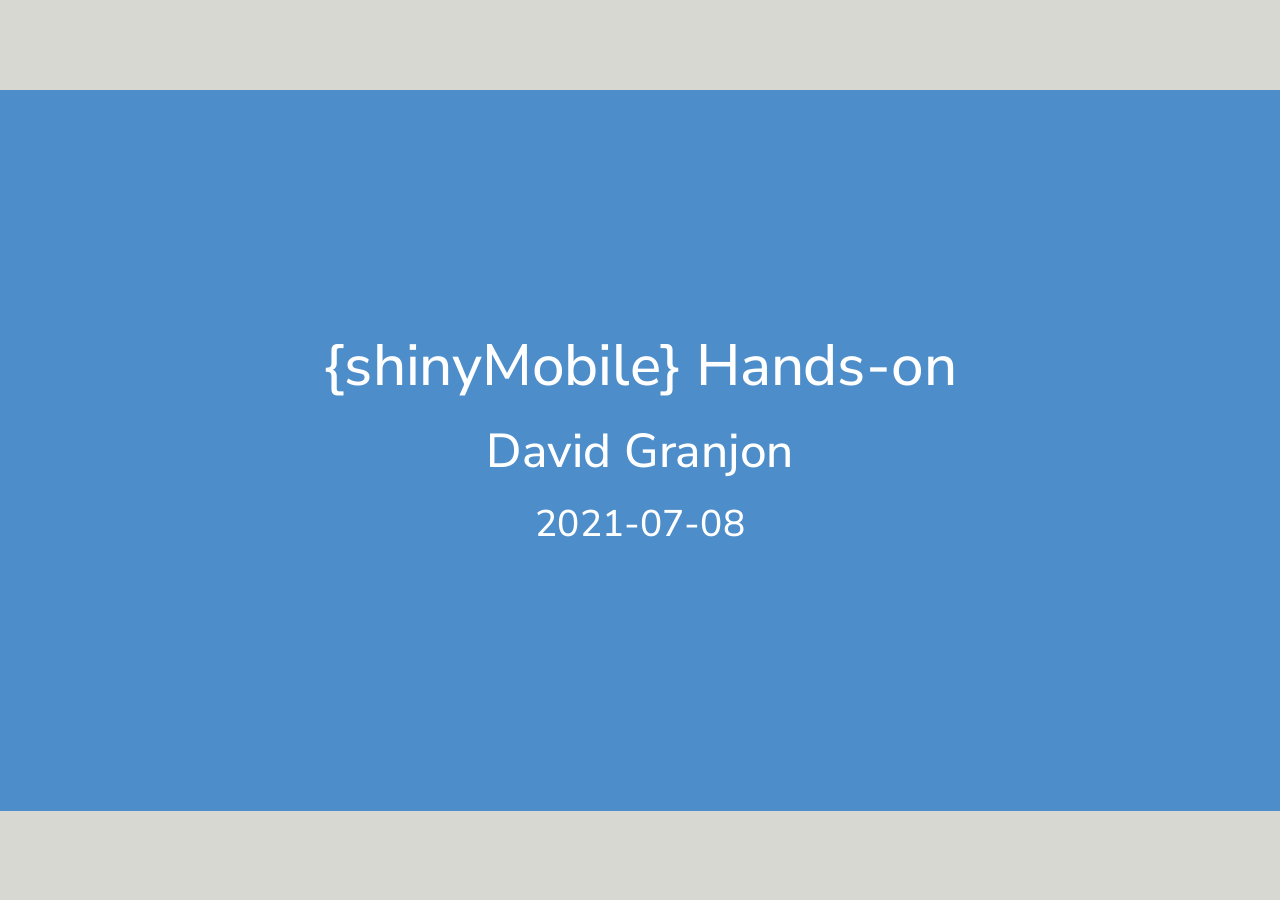
==== slides.html @ 6ae6a1db "more debug slides" ====
<!DOCTYPE html>
<html lang="" xml:lang="">
  <head>
    <title>{shinyMobile} Hands-on</title>
    <meta charset="utf-8" />
    <meta name="author" content="SCC" />
    <meta name="date" content="2021-07-08" />
    <link href="assets/libs/tile-view/tile-view.css" rel="stylesheet" />
    <script src="assets/libs/tile-view/tile-view.js"></script>
    <script src="assets/libs/clipboard/clipboard.min.js"></script>
    <link href="assets/libs/shareon/shareon.min.css" rel="stylesheet" />
    <script src="assets/libs/shareon/shareon.min.js"></script>
    <link href="assets/libs/xaringanExtra-shareagain/shareagain.css" rel="stylesheet" />
    <script src="assets/libs/xaringanExtra-shareagain/shareagain.js"></script>
    <link href="assets/libs/xaringanExtra-clipboard/xaringanExtra-clipboard.css" rel="stylesheet" />
    <script src="assets/libs/xaringanExtra-clipboard/xaringanExtra-clipboard.js"></script>
    <script>window.xaringanExtraClipboard(null, {"button":"Copy Code","success":"Copied!","error":"Press Ctrl+C to Copy"})</script>
    <link href="assets/libs/tachyons/tachyons.min.css" rel="stylesheet" />
    <script src="assets/libs/xaringanExtra_fit-screen/fit-screen.js"></script>
    <link href="assets/libs/panelset/panelset.css" rel="stylesheet" />
    <script src="assets/libs/panelset/panelset.js"></script>
    <link href="assets/libs/xaringanExtra-extra-styles/xaringanExtra-extra-styles.css" rel="stylesheet" />
    <link href="assets/libs/js4shiny/css/_variables-fonts.css" rel="stylesheet" />
    <link href="assets/libs/js4shiny/css/_variables.css" rel="stylesheet" />
    <link href="assets/libs/js4shiny/css/code.css" rel="stylesheet" />
    <link href="assets/libs/js4shiny/jsonview/jsonview.css" rel="stylesheet" />
    <script src="assets/libs/js4shiny/jsonview/jsonview.min.js"></script>
    <link href="assets/libs/js4shiny-redirectConsoleLog/jslog.css" rel="stylesheet" />
    <script src="assets/libs/js4shiny-redirectConsoleLog/redirectConsoleLog.js"></script>
    <link rel="stylesheet" href="assets/css/js4shiny-xaringan-base.css" type="text/css" />
    <link rel="stylesheet" href="assets/css/tachyons.min.css" type="text/css" />
    <link rel="stylesheet" href="assets/css/js4shiny-xaringan-extra.css" type="text/css" />
    <link rel="stylesheet" href="assets/css/custom.css" type="text/css" />
    <link rel="stylesheet" href="https://cdn.jsdelivr.net/npm/bootstrap@5.0.1/dist/css/bootstrap.min.css" type="text/css" />
  </head>
  <body>
    <textarea id="source">

class: inverse, center, title-slide, middle


# {shinyMobile} Hands-on

## David Granjon

### 2021-07-08





---

# Hi there 🍕

We're in for 2 hours of **fun**!

- Grab a ☕
- Make yourself comfortable 🛋 or 🧘
- Ask questions ❓ 

.flex.tc[
.w-30.mr3.center[
&lt;img class="br-100" width="100px" height="100px" src="assets/images/granjda1.jpg" class="svg-img"/&gt;
&lt;br&gt;
.f5[David]

.small[Senior Expert Data Scientist, Novartis]
]
]

---
# Program

.panelset[
.panel[.panel-name[Partie 1]
Mobile app development with `{shiny}`, `{golem}` et `{shinyMobile}`

Learning objectives:
- 👩‍🏫 State of the art.
- 👩‍🏫 `{shinyMobile}` introduction: components, templates, themes ...
- Setup a production app.
]

.panel[.panel-name[Partie 2]
Discover progressive web apps (PWA) and create a simple example, built on top the previous part. 

Learning objectives:
- Discover what is a progressive web app
- Step by step development.
- Overview of what are the next steps and limitations. 

]
]

---
# Workshop Material

- [Slides](https://github.com/RinteRface/rencontresR2021).
- Sandbox [app](https://dgranjon.shinyapps.io/shinyMobileGolemTest/).
- Book "Outstanding user Interfaces with Shiny": [intro](https://unleash-shiny.rinterface.com/mobile-shiny-intro.html) and [pwa](https://unleash-shiny.rinterface.com/mobile-pwa.html). 

## Prerequisites
- Preliminary experience with `{shiny}`.
- Basic knowledge about R packages may help. 
- Be curious. 

---
class: inverse center title-slide middle
# Part 1.1 Introduction to {shinyMobile}


---
class: header_background
# Mobile development

&lt;br/&gt;
## Classic web apps are not optimized for mobile platforms.

  - Rarely consider the __small display__.
  - Harder to access (no launch icon).
  - Harder to focus if __not fullscreen__. 
  - Don't work __offline__.

.center[
Appearance is critical for end user. 💅
]  

---
class: header_background
# Mobile development

&lt;br/&gt;
##😈 Let's go __native__! 

Well ... it's quite complex:

  - Know multiple languages: Java, Swift, ...
  - Maintain multiple code bases.

.center[
❓ Isn't there something simpler? 
]

---
class: header_background
# Progressive web apps (PWA)

&lt;br/&gt;
## Take some advantages of both worlds:

  - Can be __installed__ on the device ... 
  - ... But run via a web browser.
  - Provide __offline__ features (don't expect too much).
  - One code base (web languages).

😭 Less performance than native. 

---
class: header_background 
# Mobile app development and {shiny}?

&lt;br/&gt;
Let's be honest, there is __almost nothing__.

.pull-left[
- Many shiny apps are not optimized for mobile. 
- Vertical design.
- Overflow.
- Poor user experience.
]
  
.pull-right[

&lt;iframe src="https://thiago-valentim.shinyapps.io/project/?_ga=2.187989743.677910734.1623617328-748932920.1610966288" width="50%" height="300px"&gt;&lt;/iframe&gt;
]

---
class: header_background 
# Mobile app development and {shiny}?

&lt;br/&gt;
`{miniUI}` exists but not really for mobile development.

&lt;img src="assets/images/gadgets-tabstrip.png" width="40%" style="display: block; margin: auto;" /&gt;


---
class: header_background 
# Welcome {shinyMobile}? 

&lt;br/&gt;
Built on top of the [Framework7](https://framework7.io/) web framework.

.pull-left[
- Native look and feel for iOS and Android
- PWA support.
- ... also works for desktop apps 😏
]

.pull-right[
&lt;img src="assets/images/shinyMobile.svg" width="20%" style="display: block; margin: auto;" class="svg-img"/&gt;
]

---
# Key features: Layout

&lt;script&gt;
$('#singleLayout').prop('checked', true);
  $('#singleLayout, #tabsLayout').on('click', function() {
    $('#singleLayoutDemo').toggle();
    $('#tabLayoutDemo').toggle();
  });
&lt;/script&gt;

.pull-left[
- `f7SingleLayout()`: one page app. 
- `f7TabLayout()`: multi-tabs app.
&lt;br/&gt;
&lt;br/&gt;

&lt;div class="form-check form-check-inline"&gt;
  &lt;input class="form-check-input" type="radio" name="layoutRadio" id="singleLayout"&gt;
  &lt;label class="form-check-label" for="singleLayout"&gt;single&lt;/label&gt;
&lt;/div&gt;
&lt;div class="form-check form-check-inline"&gt;
  &lt;input class="form-check-input" type="radio" name="layoutRadio" id="tabsLayout"&gt;
  &lt;label class="form-check-label" for="tabsLayout"&gt;Tabs&lt;/label&gt;
&lt;/div&gt;
]

.pull-right[
&lt;div class="md-iphone-5 md-black-device" id="singleLayoutDemo" style="font-size: 0.5em; margin-top: -50px !important;"&gt;
&lt;div class="md-body"&gt;
&lt;div class="md-buttons"&gt;&lt;/div&gt;
&lt;div class="md-front-camera"&gt;&lt;/div&gt;
&lt;div class="md-top-speaker"&gt;&lt;/div&gt;
&lt;div class="md-screen"&gt;
&lt;iframe width="100%" src="https://dgranjon.shinyapps.io/miniUI2Single" allowfullscreen="" frameborder="0" scrolling="no" height="470px"&gt;&lt;/iframe&gt;
&lt;/div&gt;
&lt;button class="md-home-button"&gt;&lt;/button&gt;
&lt;/div&gt;
&lt;/div&gt;

&lt;div class="md-iphone-5 md-black-device" id="tabLayoutDemo" style="font-size: 0.5em; margin-top: -50px !important; display: none;"&gt;
&lt;div class="md-body"&gt;
&lt;div class="md-buttons"&gt;&lt;/div&gt;
&lt;div class="md-front-camera"&gt;&lt;/div&gt;
&lt;div class="md-top-speaker"&gt;&lt;/div&gt;
&lt;div class="md-screen"&gt;
&lt;iframe width="100%" src="https://dgranjon.shinyapps.io/miniUI2Tabs" allowfullscreen="" frameborder="0" scrolling="no" height="470px"&gt;&lt;/iframe&gt;
&lt;/div&gt;
&lt;button class="md-home-button"&gt;&lt;/button&gt;
&lt;/div&gt;
&lt;/div&gt;

]

---
# Key features: Skins

&lt;script&gt;
  $('#skiniOS').prop('checked', true);
  $('#skiniOS, #skinMd').on('click', function() {
    $('#skiniOSDemo').toggle();
    $('#skinMdDemo').toggle();
  });
&lt;/script&gt;

.pull-left[
- iOS.
- Android.

&lt;br/&gt;
&lt;br/&gt;

&lt;div class="form-check form-check-inline"&gt;
  &lt;input class="form-check-input" type="radio" name="skinRadio" id="skiniOS"&gt;
  &lt;label class="form-check-label" for="skiniOS"&gt;iOS&lt;/label&gt;
&lt;/div&gt;
&lt;div class="form-check form-check-inline"&gt;
  &lt;input class="form-check-input" type="radio" name="skinRadio" id="skinMd"&gt;
  &lt;label class="form-check-label" for="skinMd"&gt;md&lt;/label&gt;
&lt;/div&gt;

]

.pull-right[
&lt;div class="md-iphone-5 md-black-device" id="skiniOSDemo" style="font-size: 0.5em; margin-top: -50px !important;"&gt;
&lt;div class="md-body"&gt;
&lt;div class="md-buttons"&gt;&lt;/div&gt;
&lt;div class="md-front-camera"&gt;&lt;/div&gt;
&lt;div class="md-top-speaker"&gt;&lt;/div&gt;
&lt;div class="md-screen"&gt;
&lt;iframe width="100%" src="https://dgranjon.shinyapps.io/miniUI2Demo" allowfullscreen="" frameborder="0" scrolling="no" height="470px"&gt;&lt;/iframe&gt;
&lt;/div&gt;
&lt;button class="md-home-button"&gt;&lt;/button&gt;
&lt;/div&gt;
&lt;/div&gt;

&lt;div class="md-iphone-5 md-black-device" id="skinMdDemo" style="font-size: 0.5em; margin-top: -50px !important; display: none;"&gt;
&lt;div class="md-body"&gt;
&lt;div class="md-buttons"&gt;&lt;/div&gt;
&lt;div class="md-front-camera"&gt;&lt;/div&gt;
&lt;div class="md-top-speaker"&gt;&lt;/div&gt;
&lt;div class="md-screen"&gt;
&lt;iframe width="100%" src="https://dgranjon.shinyapps.io/miniUI2DemoMd" allowfullscreen="" frameborder="0" scrolling="no" height="470px"&gt;&lt;/iframe&gt;
&lt;/div&gt;
&lt;button class="md-home-button"&gt;&lt;/button&gt;
&lt;/div&gt;
&lt;/div&gt;
]


---
# Key features: Themes
&lt;script&gt;
$('#skiniOS').prop('checked', true);
$('#themeSwitcher').on('click', function() {
  $('#darkThemeDemo').toggle();
  $('#whiteThemeDemo').toggle();
});
&lt;/script&gt;

.pull-left[
2 themes:
&lt;div class="form-check form-switch"&gt;
  &lt;input class="form-check-input" type="checkbox" id="themeSwitcher"&gt;
  &lt;label class="form-check-label" for="themeSwitcher"&gt;Default switch checkbox input&lt;/label&gt;
&lt;/div&gt;
]

.pull-right[
&lt;div class="md-iphone-5 md-white-device" id="darkThemeDemo" style="font-size: 0.5em; margin-top: -50px !important;"&gt;
&lt;div class="md-body"&gt;
&lt;div class="md-buttons"&gt;&lt;/div&gt;
&lt;div class="md-front-camera"&gt;&lt;/div&gt;
&lt;div class="md-top-speaker"&gt;&lt;/div&gt;
&lt;div class="md-screen"&gt;
&lt;iframe width="100%" src="http://127.0.0.1:3515" allowfullscreen="" frameborder="0" scrolling="no" height="470px"&gt;&lt;/iframe&gt;
&lt;/div&gt;
&lt;button class="md-home-button"&gt;&lt;/button&gt;
&lt;/div&gt;
&lt;/div&gt;

&lt;div class="md-iphone-5 md-black-device" id="whiteThemeDemo" style="font-size: 0.5em; margin-top: -50px !important; display: none;"&gt;
&lt;div class="md-body"&gt;
&lt;div class="md-buttons"&gt;&lt;/div&gt;
&lt;div class="md-front-camera"&gt;&lt;/div&gt;
&lt;div class="md-top-speaker"&gt;&lt;/div&gt;
&lt;div class="md-screen"&gt;
&lt;iframe width="100%" src="http://127.0.0.1:3516" allowfullscreen="" frameborder="0" scrolling="no" height="470px"&gt;&lt;/iframe&gt;
&lt;/div&gt;
&lt;button class="md-home-button"&gt;&lt;/button&gt;
&lt;/div&gt;
&lt;/div&gt;
]

---
# Demo app: {deminR}

.pull-left[
- {deminR}, 2020 Shiny Contest.
- https://dgranjon.shinyapps.io/deminR
- https://github.com/DivadNojnarg/deminR

&lt;div class="row"&gt;
&lt;div class="col"&gt;
&lt;img src="assets/images/deminR.png" width="50%" style="display: block; margin: auto;" class="svg-img"/&gt;
&lt;/div&gt;
&lt;div class="col"&gt;
&lt;img src="assets/images/golem.svg" width="50%" style="display: block; margin: auto;" class="svg-img"/&gt;
&lt;/div&gt;
&lt;/div&gt;
]

.pull-right[
&lt;div class="md-iphone-5 md-black-device" id="deminR" style="font-size: 0.5em; margin-top: -50px !important;"&gt;
&lt;div class="md-body"&gt;
&lt;div class="md-buttons"&gt;&lt;/div&gt;
&lt;div class="md-front-camera"&gt;&lt;/div&gt;
&lt;div class="md-top-speaker"&gt;&lt;/div&gt;
&lt;div class="md-screen"&gt;
&lt;iframe width="100%" src="https://dgranjon.shinyapps.io/deminR" allowfullscreen="" frameborder="0" scrolling="no" height="470px"&gt;&lt;/iframe&gt;
&lt;/div&gt;
&lt;button class="md-home-button"&gt;&lt;/button&gt;
&lt;/div&gt;
&lt;/div&gt;
]


---
class: center middle
# Your turn 🥼! 

&lt;img src="assets/images/excited-minions.gif" width="40%" style="display: block; margin: auto;" /&gt;


---
class: inverse center title-slide middle
# Part 1.2 Project setup


---
class: header_background
# Initialize the project: {truelle}

&lt;br/&gt;

## We'll be using {golem} ...

.center[
&lt;img src="assets/images/golem.svg" width="10%" style="display: block; margin: auto;" class="svg-img"/&gt;
]

--

## ... {truelle} is a {golem} GUI generator 🧙‍♂️! 

1. Open the RStudio Server.
2. Run `truelle::run_app()`.
3. Follow the steps.

---
class: header_background
# {truelle}: project type

&lt;br/&gt;

Select __Package__ and choose the `{golem}` engine.

&lt;img src="assets/images/truelle-project-type.png" width="50%" /&gt;&lt;img src="assets/images/truelle-project-engine.png" width="50%" /&gt;

---
class: header_background
# {truelle}: Package options

&lt;br/&gt;

Provide a valid package path and review project options.

&lt;img src="assets/images/truelle-package-options.png" width="50%" style="display: block; margin: auto;" /&gt;

---
class: header_background
# {truelle}: UI template

&lt;br/&gt;

Select `{shinyMobile}` tabs layout. 

&lt;img src="assets/images/truelle-ui-template.png" width="50%" style="display: block; margin: auto;" /&gt;

---
class: header_background
# {truelle}: Run the output and enjoy 😎!

&lt;br/&gt;

Click on the 🎮 button or copy/paste 📸 the code to your terminal...

&lt;img src="assets/images/truelle-output.png" width="50%" /&gt;&lt;img src="assets/images/golem-package-structure.png" width="50%" /&gt;

Congrats 🎉! We now have a production ready `{shinyMobile}` project.

---
class: inverse center title-slide middle
# Part 1.3 {shinyMobile}'s main features

---
class: header_background
# {shinyMobile}: App preview

&lt;br/&gt;

.pull-left[
- Let's open the new project.
- Run `devtools::load_all()`.
- Browse to `R/app_ui.R` (contains the global UI code).

&lt;img src="assets/images/golem-global-ui.png" width="50%" style="display: block; margin: auto;" /&gt;
]

--
.xsmall.pull-right[
- Run `run_app()` and note the provided `&lt;APP_URL&gt;`.
- Run `shinyMobile::preview_mobile(url = &lt;APP_URL&gt;, device = "iphone8")`.


.center[
&lt;img src="assets/images/shinyMobile-basic-app.png" width="30%" style="display: block; margin: auto;" class="svg-img"/&gt;
]
]

---
class: header_background
# {shiny} VS {shinyMobile}: Main UI wrapper

&lt;br&gt;

.pull-left[
&lt;img src="assets/images/shiny.svg" width="20%" style="display: block; margin: auto;" class="svg-img"/&gt;

.small[

```r
library(shiny)

ui &lt;- fluidPage(
  # ui logic
)

server &lt;- function(input, output, session) {
  # server logic
}

shinyApp(ui, server)
```
]

]

--

.pull-right[
&lt;img src="assets/images/shinyMobile.svg" width="20%" style="display: block; margin: auto;" class="svg-img"/&gt;

.small[

```r
library(shiny)
*library(shinyMobile)

*ui &lt;- f7Page(
  # shinyMobile layout functions
)

server &lt;- function(input, output, session) {
  # server logic
}

shinyApp(ui, server)
```
]

]

---
class: header_background
# {shinyMobile}: app options

&lt;br/&gt;

.small.pull-left[
- `f7Page()` exposes an __options__ parameter.
- Fine tune the app __appearance__ and __behavior__:
  - Theme, colors, ...
  - Dark mode (default to TRUE).
  - __tapHold__ (WHAAAAT???).
  - navbar and toolbar options 
  - ...
- Options inherited from [Framework7](https://v5.framework7.io/docs/app.html).
]

--

.small.pull-right[
## Your turn 🥼
- Inspect the __app_ui.R__ code and experiment with some of the options.
- Run `devtools::load_all()`.
- Run `shinyMobile::preview_mobile(url = &lt;APP_URL&gt;, device = "iphone8")`.
]

&lt;div class="countdown" id="timer_60cd0f93" style="right:33%;bottom:0;" data-warnwhen="0"&gt;
&lt;code class="countdown-time remark-inline-code"&gt;&lt;span class="countdown-digits minutes"&gt;02&lt;/span&gt;&lt;span class="countdown-digits colon"&gt;:&lt;/span&gt;&lt;span class="countdown-digits seconds"&gt;00&lt;/span&gt;&lt;/code&gt;
&lt;/div&gt;


---
class: header_background
# {shinyMobile}: the tab layout

&lt;br/&gt;

.small.pull-left[
We leverage the `f7TabLayout()` function:


```r
f7TabLayout(..., navbar, messagebar = NULL, panels = NULL, appbar = NULL)
```

- __...__ are the tabs contained in `f7Tabs()`.
- `f7Tabs()` may host multiple `f7Tab()`.
- __navbar__ expects an `f7Navbar()`.
- We don't care about other parameters for now.
]

--

.small.pull-right[
## Your turn 🥼
- Inspect the __app_ui.R__ code and find the corresponding pieces.
- Add a new `f7Tab()` element. Hint: `f7Tab(..., tabName, icon = NULL, active = FALSE, hidden = FALSE)`. 
- Run `devtools::load_all()` and `run_app()`.
]


---
class: header_background
# {shinyMobile}: the navbar

&lt;br/&gt;

.small.pull-left[
`f7Navbar()`:

  - Contains __title__, __subtitle__.
  - Optional __subNavbar__ with `f7SubNavbar()`.
  - Other parameters offer cosmetic options:
    - shadow.
    - horizontal line.
    - transparent.
    - ...
]

--

.xsmall.pull-right[
## Your turn 🧪
- In __app_ui.R__, modify the navbar title.
- Add a subtitle.
- Add a `f7SubNavbar()` such as:


```r
f7SubNavbar(
  f7Button(label = "My button"),
  f7Button(label = "My button"),
  f7Button(label = "My button")
)
```

- Turn the __leftPanel__ and __rightPanel__ to `FALSE`.
- Set __hairline__ to `FALSE`. 
- Run `devtools::load_all()` and `run_app()`.

]

---
class: header_background
# {shinyMobile}: components

&lt;br/&gt;

.small.pull-left[
`{shinyMobile}` exposes many components:

  - Containers: `f7Card()`, `f7List()`, `f7Block()`, ...
  - Inputs: `f7Text()`, `f7Checkbox()`, `f7Toggle()`, ...
  - Notifications: `f7Notif()`, `f7Dialog()`, `f7ActionSheet()`, ...
  - Buttons: `f7Button()`, `f7TabLink()`, ...
  - Metric: `f7Gauge()`, `f7Progress()`, ...
  

Most of them can be updated server side!
]

--

.xsmall.pull-right[
## Your turn 🥼
- In __app_ui.R__, add a new `f7ExpandableCard()` in the previously added `f7Tab()`.
- Give it an __id__.
- Below the card add a `f7Button("openCard", "Click me!")`.
- In __app_server.R__ add this code, replacing `&lt;CARD_ID&gt;`:


```r
observeEvent(input$openCard, {
  updateF7Card(id = &lt;CARD_ID&gt;)
})
```
- Run `devtools::load_all()` and `run_app()`.
]

---
class: end_part_1


---
class: inverse center title-slide middle
# Part 2.1 Introduction to PWA


---
class: header_background
# Progressive web apps

&lt;br/&gt;

Progressive web apps or (PWA) improve classic web apps capabilities by obeying these three rules:

1. Being __capable__: media control, file system access, …
2. Being __reliable__: fast and usable __offline__. Transparent failures.
3. Being __installable__: Standalone use, launch from user’s home screen.

In the following we'll treat 2 and 3.


---
class: header_background
# How can my app be installable?

&lt;br/&gt;

- The app must be served over __HTTPS__ (shinyapp.io, ...).
- Include a __manifest__, that is a JSON file specifying app metadata (name, icons, ...).
- Have a registered __service worker__, which can cache the app content and provide __offline__ support.

&lt;img src="assets/images/alors_heureux.gif" width="40%" style="display: block; margin: auto;" /&gt;


---
class: header_background
# What is a web manifest?

&lt;br/&gt;

A [JSON](https://web.dev/add-manifest/) file which can be interpreted by the web browser (Chrome, Safari, Firefox, Brave, ...).

.pull-left[
.xsmall[
```js
{
  "name": "My Progressive Web App",
  "short_name": "My App",
  "description": "What it does!",
  "lang": "en-US",
  "start_url": "https://dgranjon.shinyapps.io/shinyMobileGolemTest/",
  "display": "standalone",
  "background_color": "#ffffff",
  "theme_color": "#ffffff",
  "icons": [
    {
      "src": "icons/icon-144.png",
      "sizes": "144x144"
    }
  ],
  ...
}
```
]
]

.pull-right[
.small[
Most important fields:
- __start_url__: where your app is hosted.
- __display__: use __standalone__ for native look and feel. 
- __icon__: an array pointing to icons (useful for favicon, launch screen ...) in the `www` folder.

Check compatibility support [here](https://developer.mozilla.org/en-US/docs/Web/Manifest).
]
]

In a Shiny app context, the manifest goes in `www`. 

---
class: header_background
# The service worker
&lt;br/&gt;

Script run in the background by the web browser. 

.pull-left[
.xsmall[
```js
self.addEventListener("install", (event) =&gt; {
  event.waitUntil(
    (async () =&gt; {
      const cache = await caches.open(CACHE_NAME);
      // Setting {cache: 'reload'} in the new request will ensure that the
      // response isn't fulfilled from the HTTP cache; i.e., it will be from
      // the network.
      await cache.add( new Request(OFFLINE_URL, { cache: "reload" }) );
      await cache.add( new Request("framework7-5.7.14/css/framework7.bundle.min.css", { cache: "reload" }) );
      // add other resources to cache below
    })()
  );
  // Force the waiting service worker to become the active service worker.
  self.skipWaiting();
});
```
]
]

.pull-right[
.xsmall[
Features:

- Requires __HTTPS__.
- Able to store app resources (CSS, JS, images, HTML, ...) in the application cache ...
- ... Thereby making them available offline.
- Many plug and play template here and there. 

Script composed in 3 steps:

- Installation + cache configuration (see left code).
- Activation.
- Fetch requests (fill the cache, ...)
]
]

---
class: inverse center title-slide middle
# Part 2.2 Develop a PWA with {shinyMobile}

---
class: header_background
# Road to PWA : enable PWA

&lt;br/&gt;

Good new! 

--

`{shinyMobile}` is PWA ready.

--

Just turn on the `allowPWA` to `TRUE` in `f7Page()`. Under the hood, it adds all the required machinery 🧙.


---
class: header_background
# Road to PWA : Modify {golem} package

&lt;br/&gt;

.pull-left[
## Your turn 🥼
- Open `./R/app_ui.R`.
- Scroll down to the `golem_add_external_resources` function.
- Comment out the code as shown on the left (to avoid conflicts with `{shinyMobile}` PWA assets).
]


.small.pull-right[

```r
golem_add_external_resources &lt;- function(){
  
  #add_resource_path(
  #  'www', app_sys('app/www')
  #)
 
  tags$head(
    #favicon(),
    #bundle_resources(
    #  path = app_sys('app/www'),
    #  app_title = 'shinyexample'
    #)
    # Add here other external resources
    # for example, you can add shinyalert::useShinyalert() 
  )
}
```
]


---
class: header_background
# Road to PWA : add PWA files (1/2)

&lt;br/&gt;

Time consuming, need __automated__ approach... The below scripts:

--
.small[
.pull-left[

```r
# Important to target the app folder.
# Only work if app is in a package.
# register_service_worker is FALSE, shinyMobile already does it.
# We also don't need to create web dependencies. 
charpente::set_pwa(
  "inst/app", 
  register_service_worker = FALSE,
  create_dependencies = FALSE
)
```
]
]

--

.pull-right[
- Creates a __web manifest__.
- Adds a __service worker__.
- Adds placeholder icons (you may need to create your own later).
- Adds an __offline__ HTML template page.
]

---
class: header_background
# Road to PWA: add PWA files (2/2)

&lt;br/&gt;

Create the PWA assets in your current shinyMobile project.

## Your turn 🧪
- Run `charpente::set_pwa` inside your project.
- Check the `www` folder content.
- Run `devtools::load_all()` and `run_app()`.


---
class: header_background
# Road to PWA: Check your app (1/3)

&lt;br/&gt;

.pull-left[
.small[
## Your turn 🥼

- Deploy your app to `shinyapps.io` or browse to `https://dgranjon.shinyapps.io/shinyMobileGolemTest`.
- Open the Chrome developer tools: ⌥ + ⌘ + I (Mac), ctrl + shift + I (windows).
- Follow the steps showed in the figure (in red).
- Click on `Generate report` and wait.
]
]

.pull-right[
&lt;br/&gt;
&lt;img src="assets/images/html_inspector_audit.png" width="100%" style="display: block; margin: auto;" /&gt;
]


---
class: header_background
# Road to PWA: Check your app (2/3)

&lt;br/&gt;

We aim to see the __installable__ property in green.

&lt;img src="assets/images/lighthouse_audit_result.png" width="50%" style="display: block; margin: auto;" /&gt;

---
class: header_background
# Road to PWA: Check your app (3/3)

&lt;br/&gt;

.pull-left[
## Your turn 🧪
- Open the Chrome developer tools: ⌥ + ⌘ + I (Mac), ctrl + shift + I (windows).
- Follow the steps showed in the figure (in red).
- Check that `offline.html` and JS/CSS files are cached (necessary for offline support).
]

.pull-right[
&lt;br/&gt;
&lt;img src="assets/images/html-inspector-cache.png" width="100%" style="display: block; margin: auto;" /&gt;
]

---
class: header_background
# Road to PWA : handle the installation

&lt;br/&gt;

.pull-left[
## Desktop
&lt;img src="assets/images/pwa-install-desktop.gif" width="100%" style="display: block; margin: auto;" /&gt;
]


.pull-right[
## iOS
&lt;img src="assets/images/pwa-install-ios.gif" width="40%" style="display: block; margin: auto;" /&gt;
]


---
class: header_background
# Road to PWA: play around

&lt;br/&gt;

.pull-left[
## Your turn 🥼
- Install the deployed app.
- Create a desktop shortcut.
- Launch the app.
- Disable the network (Don't shutdown your wifi! See figure 🤣).
- Reload the page and observe. 
- Re-activate internet and reload the app.
]

.pull-right[
&lt;br/&gt;
&lt;img src="assets/images/pwa-disable-network.png" width="100%" style="display: block; margin: auto;" /&gt;
]

--

.xsmall[Installed apps can be accessed under `chrome://apps/`]

---
class: header_background
# Road to PWA: What's next?

&lt;br/&gt;

- Improve the offline HTML page.
- Take this [course](https://web.dev/progressive-web-apps/).
- PWA shortcuts (Windows, Android support). 


---
class: end_part_2
    </textarea>
<style data-target="print-only">@media screen {.remark-slide-container{display:block;}.remark-slide-scaler{box-shadow:none;}}</style>
<script src="assets/js/remark-latest.min.js"></script>
<script src="https://cdn.jsdelivr.net/npm/jquery@3.6.0/dist/jquery.min.js"></script>
<script>var slideshow = remark.create({
"ratio": "16:9",
"slideNumberFormat": "%current%",
"highlightStyle": "docco",
"highlightLines": true,
"countIncrementalSlides": false
});
if (window.HTMLWidgets) slideshow.on('afterShowSlide', function (slide) {
  window.dispatchEvent(new Event('resize'));
});
(function(d) {
  var s = d.createElement("style"), r = d.querySelector(".remark-slide-scaler");
  if (!r) return;
  s.type = "text/css"; s.innerHTML = "@page {size: " + r.style.width + " " + r.style.height +"; }";
  d.head.appendChild(s);
})(document);

(function(d) {
  var el = d.getElementsByClassName("remark-slides-area");
  if (!el) return;
  var slide, slides = slideshow.getSlides(), els = el[0].children;
  for (var i = 1; i < slides.length; i++) {
    slide = slides[i];
    if (slide.properties.continued === "true" || slide.properties.count === "false") {
      els[i - 1].className += ' has-continuation';
    }
  }
  var s = d.createElement("style");
  s.type = "text/css"; s.innerHTML = "@media print { .has-continuation { display: none; } }";
  d.head.appendChild(s);
})(document);
// delete the temporary CSS (for displaying all slides initially) when the user
// starts to view slides
(function() {
  var deleted = false;
  slideshow.on('beforeShowSlide', function(slide) {
    if (deleted) return;
    var sheets = document.styleSheets, node;
    for (var i = 0; i < sheets.length; i++) {
      node = sheets[i].ownerNode;
      if (node.dataset["target"] !== "print-only") continue;
      node.parentNode.removeChild(node);
    }
    deleted = true;
  });
})();
(function() {
  "use strict"
  // Replace <script> tags in slides area to make them executable
  var scripts = document.querySelectorAll(
    '.remark-slides-area .remark-slide-container script'
  );
  if (!scripts.length) return;
  for (var i = 0; i < scripts.length; i++) {
    var s = document.createElement('script');
    var code = document.createTextNode(scripts[i].textContent);
    s.appendChild(code);
    var scriptAttrs = scripts[i].attributes;
    for (var j = 0; j < scriptAttrs.length; j++) {
      s.setAttribute(scriptAttrs[j].name, scriptAttrs[j].value);
    }
    scripts[i].parentElement.replaceChild(s, scripts[i]);
  }
})();
(function() {
  var links = document.getElementsByTagName('a');
  for (var i = 0; i < links.length; i++) {
    if (/^(https?:)?\/\//.test(links[i].getAttribute('href'))) {
      links[i].target = '_blank';
    }
  }
})();
// adds .remark-code-has-line-highlighted class to <pre> parent elements
// of code chunks containing highlighted lines with class .remark-code-line-highlighted
(function(d) {
  const hlines = d.querySelectorAll('.remark-code-line-highlighted');
  const preParents = [];
  const findPreParent = function(line, p = 0) {
    if (p > 1) return null; // traverse up no further than grandparent
    const el = line.parentElement;
    return el.tagName === "PRE" ? el : findPreParent(el, ++p);
  };

  for (let line of hlines) {
    let pre = findPreParent(line);
    if (pre && !preParents.includes(pre)) preParents.push(pre);
  }
  preParents.forEach(p => p.classList.add("remark-code-has-line-highlighted"));
})(document);</script>
<script>
(function (d) {
  d.addEventListener('DOMContentLoaded', function () {
    // find code chunks that get special colors
    const langSpecial = ['r', 'js', 'yaml', 'json', 'bash']
    const codeSpecial = d.querySelectorAll(langSpecial.map(l => 'pre code.' + l))

    // find code chunks with highlighted lines
    const hlines = d.querySelectorAll('.remark-code-line-highlighted')
    const preHLParents = []

    const findPreParent = function (line, p = 0) {
      if (p > 1) return null // traverse up no further than grandparent
      const el = line.parentElement
      if (el.tagName === 'PRE') {
        return el
      } else {
        return findPreParent(el, ++p)
      }
    }

    // add the code language to the parent <pre> element
    for (const code of codeSpecial) {
      const pre = findPreParent(code)
      const codeLang = code.className.split(' ').filter(c => langSpecial.includes(c))
      pre.classList += ` ${codeLang}`
    }

    // add remark-code-has-line-highlighted to parent <pre> element
    for (const line of hlines) {
      const pre = findPreParent(line)
      if (pre && !preHLParents.includes(pre)) {
        preHLParents.push(pre)
      }
    }
    preHLParents.forEach(p => p.classList.add('remark-code-has-line-highlighted'))
  })
})(document)
</script>
<style>
  .remark-code-has-line-highlighted .remark-code-line:not(.remark-code-line-highlighted) {
    opacity: 0.4;
  }

  .remark-code-line-highlighted {
    background-color: inherit; /* Override highlight color */
    /* font-weight: 500; */
  }

  /* Line Hover Indicator */
  .remark-code-line:hover {
    font-weight: bold;
    opacity: 1 !important;
  }

  .remark-code-line:hover:before {
    content: "\25B6";
    color: #6d7e8a;
    position: absolute;
    transform: translateX(-1.2em);
    animation: hover 0.66s alternate 8 cubic-bezier(0.445, 0.05, 0.55, 0.95);
  }

  @keyframes hover {
    0% {
      transform: translateX(-1.2em);
    }
    100% {
      transform: translateX(-1.5em);
    }
  }
</style>

<script>
slideshow._releaseMath = function(el) {
  var i, text, code, codes = el.getElementsByTagName('code');
  for (i = 0; i < codes.length;) {
    code = codes[i];
    if (code.parentNode.tagName !== 'PRE' && code.childElementCount === 0) {
      text = code.textContent;
      if (/^\\\((.|\s)+\\\)$/.test(text) || /^\\\[(.|\s)+\\\]$/.test(text) ||
          /^\$\$(.|\s)+\$\$$/.test(text) ||
          /^\\begin\{([^}]+)\}(.|\s)+\\end\{[^}]+\}$/.test(text)) {
        code.outerHTML = code.innerHTML;  // remove <code></code>
        continue;
      }
    }
    i++;
  }
};
slideshow._releaseMath(document);
</script>
<!-- dynamically load mathjax for compatibility with self-contained -->
<script>
(function () {
  var script = document.createElement('script');
  script.type = 'text/javascript';
  script.src  = 'https://mathjax.rstudio.com/latest/MathJax.js?config=TeX-MML-AM_CHTML';
  if (location.protocol !== 'file:' && /^https?:/.test(script.src))
    script.src  = script.src.replace(/^https?:/, '');
  document.getElementsByTagName('head')[0].appendChild(script);
})();
</script>
  </body>
</html>
---- assets/libs/tile-view/tile-view.css ----
.remark__tile-view * {
  box-sizing: border-box;
}

.remark__tile-view {
  background: lightgray;
  position: relative;
  width: 100%;
  height: 100%;
  padding: 3em;
  font-size: 18px;
  box-sizing: border-box;
  overflow: scroll;
}

.remark__tile-view__header {
  text-align: center;
}

.remark__tile-view__tiles {
  display: grid;
  /* Set column width in JS */
  /* grid-template-columns: repeat(auto-fill, minmax(300px, 1fr)); */
  justify-items: center;
}

.remark__tile-view__tile {
  position: relative;
  margin: 0.5em;
  padding: 0.5em;
}

.remark__tile-view__slide-container {
  margin: 0 auto;
}

.remark__tile-view__tile--current {
  background: #ffd863;
  border: 5px solid #ffd863;
  margin: calc(0.5em - 5px);
  border-radius: 0;
}

.remark__tile-view__tile--seen {
  opacity: 0.5;
}

.remark__tile-view__tile:hover {
  /* background: #993d70; */
  background: #44bc96;
  opacity: 1;
}
---- assets/libs/shareon/shareon.min.css ----
/*!
 * shareon v1.4.1 by Nikita Karamov
 * https://shareon.js.org
 */
.shareon{font-size:0!important}.shareon>*{display:inline-block;position:relative;height:24px;min-width:16px;margin:3px;padding:6px 10px;background-color:#ccc;border-radius:3.33333px;border:none;box-sizing:content-box;color:#fff;line-height:1.5;transition:opacity .3s ease;vertical-align:middle}.shareon>:hover{border:none;cursor:pointer;opacity:.7}.shareon>:not(:empty){font-size:16px;text-decoration:none}.shareon>:not(:empty):before{position:relative;height:100%;width:28px;top:0;left:0;background-position:0 50%}.shareon>:before{display:inline-block;position:absolute;height:20px;width:20px;top:8px;left:8px;background-repeat:no-repeat;background-size:20px 20px;content:"";vertical-align:bottom}.shareon>.facebook{background-color:#1877f2}.shareon>.facebook:before{background-image:url("data:image/svg+xml;charset=utf-8,%3Csvg fill='%23fff' viewBox='0 0 24 24' xmlns='http://www.w3.org/2000/svg'%3E%3Cpath d='M23.998 12c0-6.628-5.372-12-11.999-12C5.372 0 0 5.372 0 12c0 5.988 4.388 10.952 10.124 11.852v-8.384H7.078v-3.469h3.046V9.356c0-3.008 1.792-4.669 4.532-4.669 1.313 0 2.686.234 2.686.234v2.953H15.83c-1.49 0-1.955.925-1.955 1.874V12h3.328l-.532 3.469h-2.796v8.384c5.736-.9 10.124-5.864 10.124-11.853z'/%3E%3C/svg%3E")}.shareon>.linkedin{background-color:#2867b2}.shareon>.linkedin:before{background-image:url("data:image/svg+xml;charset=utf-8,%3Csvg fill='%23fff' viewBox='0 0 24 24' xmlns='http://www.w3.org/2000/svg'%3E%3Cpath d='M23.722 23.72h-4.91v-7.692c0-1.834-.038-4.194-2.559-4.194-2.56 0-2.95 1.995-2.95 4.06v7.827H8.394V7.902h4.716v2.157h.063c.659-1.244 2.261-2.556 4.655-2.556 4.974 0 5.894 3.274 5.894 7.535zM.388 7.902h4.923v15.819H.388zM2.85 5.738A2.849 2.849 0 010 2.886a2.851 2.851 0 112.85 2.852z'/%3E%3C/svg%3E")}.shareon>.linkedin:not(:empty):before{background-image:url("data:image/svg+xml;charset=utf-8,%3Csvg fill='%23fff' viewBox='0 0 24 24' xmlns='http://www.w3.org/2000/svg'%3E%3Cpath d='M20.447 20.452h-3.554v-5.569c0-1.328-.027-3.037-1.852-3.037-1.853 0-2.136 1.445-2.136 2.939v5.667H9.351V9h3.414v1.561h.046c.477-.9 1.637-1.85 3.37-1.85 3.601 0 4.267 2.37 4.267 5.455v6.286zM5.337 7.433a2.062 2.062 0 01-2.063-2.065 2.064 2.064 0 112.063 2.065zm1.782 13.019H3.555V9h3.564v11.452zM22.225 0H1.771C.792 0 0 .774 0 1.729v20.542C0 23.227.792 24 1.771 24h20.451C23.2 24 24 23.227 24 22.271V1.729C24 .774 23.2 0 22.222 0h.003z'/%3E%3C/svg%3E")}.shareon>.messenger{background-color:#09f}.shareon>.messenger:before{background-image:url("data:image/svg+xml;charset=utf-8,%3Csvg fill='%23fff' viewBox='0 0 24 24' xmlns='http://www.w3.org/2000/svg'%3E%3Cpath d='M0 11.64C0 4.95 5.24 0 12 0s12 4.95 12 11.64-5.24 11.64-12 11.64c-1.21 0-2.38-.16-3.47-.46a.96.96 0 00-.64.05L5.5 23.92a.96.96 0 01-1.35-.85l-.07-2.14a.97.97 0 00-.32-.68A11.39 11.39 0 010 11.64zm8.32-2.19l-3.52 5.6c-.35.53.32 1.14.82.75l3.79-2.87c.26-.2.6-.2.87 0l2.8 2.1c.84.63 2.04.4 2.6-.48l3.52-5.6c.35-.53-.32-1.13-.82-.75l-3.79 2.87c-.25.2-.6.2-.86 0l-2.8-2.1a1.8 1.8 0 00-2.61.48z'/%3E%3C/svg%3E")}.shareon>.odnoklassniki{background-color:#ee8208}.shareon>.odnoklassniki:before{background-image:url("data:image/svg+xml;charset=utf-8,%3Csvg fill='%23fff' viewBox='0 0 24 24' xmlns='http://www.w3.org/2000/svg'%3E%3Cpath d='M14.505 17.44a11.599 11.599 0 003.6-1.49 1.816 1.816 0 00-1.935-3.073 7.866 7.866 0 01-8.34 0 1.814 1.814 0 00-2.5.565c0 .002 0 .004-.002.005a1.812 1.812 0 00.567 2.5l.002.002c1.105.695 2.322 1.2 3.596 1.488l-3.465 3.465A1.796 1.796 0 006 23.439l.03.03c.344.354.81.53 1.274.53.465 0 .93-.176 1.275-.53L12 20.065l3.404 3.406a1.815 1.815 0 002.566-2.565l-3.465-3.466zM12 12.388a6.202 6.202 0 006.195-6.193C18.195 2.78 15.415 0 12 0S5.805 2.78 5.805 6.197A6.2 6.2 0 0012 12.389zm0-8.757a2.566 2.566 0 010 5.13 2.569 2.569 0 01-2.565-2.564A2.57 2.57 0 0112 3.63z'/%3E%3C/svg%3E")}.shareon>.pinterest{background-color:#ee0023}.shareon>.pinterest:before{background-image:url("data:image/svg+xml;charset=utf-8,%3Csvg fill='%23fff' viewBox='0 0 24 24' xmlns='http://www.w3.org/2000/svg'%3E%3Cpath d='M12.017 0C5.396 0 .029 5.367.029 11.987c0 5.079 3.158 9.417 7.618 11.162-.105-.949-.199-2.403.041-3.439.219-.937 1.406-5.957 1.406-5.957s-.359-.72-.359-1.781c0-1.663.967-2.911 2.168-2.911 1.024 0 1.518.769 1.518 1.688 0 1.029-.653 2.567-.992 3.992-.285 1.193.6 2.165 1.775 2.165 2.128 0 3.768-2.245 3.768-5.487 0-2.861-2.063-4.869-5.008-4.869-3.41 0-5.409 2.562-5.409 5.199 0 1.033.394 2.143.889 2.741.099.12.112.225.085.345-.09.375-.293 1.199-.334 1.363-.053.225-.172.271-.401.165-1.495-.69-2.433-2.878-2.433-4.646 0-3.776 2.748-7.252 7.92-7.252 4.158 0 7.392 2.967 7.392 6.923 0 4.135-2.607 7.462-6.233 7.462-1.214 0-2.354-.629-2.758-1.379l-.749 2.848c-.269 1.045-1.004 2.352-1.498 3.146 1.123.345 2.306.535 3.55.535 6.607 0 11.985-5.365 11.985-11.987C23.97 5.39 18.592.026 11.985.026z'/%3E%3C/svg%3E")}.shareon>.pocket{background-color:#ef4154}.shareon>.pocket:before{background-image:url("data:image/svg+xml;charset=utf-8,%3Csvg fill='%23fff' viewBox='0 0 24 24' xmlns='http://www.w3.org/2000/svg'%3E%3Cpath d='M18.813 10.259l-5.646 5.419a1.649 1.649 0 01-2.282 0l-5.646-5.419a1.645 1.645 0 012.276-2.376l4.511 4.322 4.517-4.322a1.643 1.643 0 012.326.049 1.64 1.64 0 01-.045 2.326zm5.083-7.546a2.163 2.163 0 00-2.041-1.436H2.179c-.9 0-1.717.564-2.037 1.405-.094.25-.142.511-.142.774v7.245l.084 1.441c.348 3.277 2.047 6.142 4.682 8.139.045.036.094.07.143.105l.03.023a11.899 11.899 0 004.694 2.072c.786.158 1.591.24 2.389.24.739 0 1.481-.067 2.209-.204.088-.029.176-.045.264-.06.023 0 .049-.015.074-.029a12.002 12.002 0 004.508-2.025l.029-.031.135-.105c2.627-1.995 4.324-4.862 4.686-8.148L24 10.678V3.445c0-.251-.031-.5-.121-.742z'/%3E%3C/svg%3E")}.shareon>.reddit{background-color:#ff4500}.shareon>.reddit:before{background-image:url("data:image/svg+xml;charset=utf-8,%3Csvg fill='%23fff' viewBox='0 0 24 24' xmlns='http://www.w3.org/2000/svg'%3E%3Cpath d='M19.53 1.148a1.83 1.83 0 00-1.667 1.054l-4.372-.928a.522.522 0 00-.358.063.515.515 0 00-.21.297L11.59 7.925c-2.807.086-5.32.909-7.137 2.237a2.668 2.668 0 00-1.815-.737A2.64 2.64 0 000 12.064a2.634 2.634 0 001.563 2.407 4.95 4.95 0 00-.065.803c0 4.053 4.71 7.326 10.537 7.326s10.537-3.273 10.537-7.326a4.548 4.548 0 00-.063-.782 2.732 2.732 0 001.519-2.428 2.64 2.64 0 00-2.639-2.64 2.53 2.53 0 00-1.816.74c-1.796-1.288-4.287-2.134-7.031-2.239l1.204-5.637 3.906.823a1.888 1.888 0 001.878 1.777c1.024 0 1.87-.837 1.88-1.861a1.884 1.884 0 00-1.88-1.88zM7.907 18.066c-.13 0-.254.05-.347.141a.498.498 0 000 .697c1.266 1.267 3.736 1.373 4.454 1.373s3.167-.084 4.454-1.373a.546.546 0 00.044-.697.5.5 0 00-.698 0c-.823.802-2.533 1.099-3.779 1.099s-2.977-.295-3.779-1.099a.49.49 0 00-.349-.142zm-1.932-4.122c0-1.035.844-1.88 1.88-1.88 1.034 0 1.878.843 1.878 1.879S8.89 15.82 7.856 15.82a1.882 1.882 0 01-1.88-1.877zm10.155-1.88c1.035 0 1.88.845 1.88 1.879 0 1.035-.844 1.878-1.879 1.878s-1.879-.843-1.879-1.877c0-1.037.844-1.88 1.878-1.88z' fill-rule='evenodd'/%3E%3C/svg%3E")}.shareon>.telegram{background-color:#179cde}.shareon>.telegram:before{background-image:url("data:image/svg+xml;charset=utf-8,%3Csvg fill='%23fff' viewBox='0 0 24 24' xmlns='http://www.w3.org/2000/svg'%3E%3Cpath d='M1.517 11.31c-.962.382-1.466.756-1.512 1.122-.088.702.924.921 2.196 1.335 1.037.337 2.433.731 3.158.747.658.014 1.393-.257 2.204-.814 5.533-3.735 8.39-5.622 8.57-5.663.126-.029.301-.065.42.04.119.106.107.306.095.36-.101.429-5.3 5.156-5.599 5.467-1.143 1.187-2.443 1.913-.437 3.235 1.735 1.144 2.746 1.873 4.534 3.045 1.142.75 2.039 1.637 3.218 1.529.543-.05 1.104-.56 1.389-2.083.673-3.598 1.996-11.392 2.302-14.604a3.585 3.585 0 00-.034-.8c-.027-.158-.084-.383-.29-.55-.243-.197-.619-.24-.787-.236-.764.013-1.936.42-7.579 2.767C11.39 7.03 7.44 8.73 1.517 11.31z'/%3E%3C/svg%3E")}.shareon>.twitter{background-color:#1da1f2}.shareon>.twitter:before{background-image:url("data:image/svg+xml;charset=utf-8,%3Csvg fill='%23fff' viewBox='0 0 24 24' xmlns='http://www.w3.org/2000/svg'%3E%3Cpath d='M23.954 4.569a10 10 0 01-2.825.775 4.958 4.958 0 002.163-2.723c-.951.555-2.005.959-3.127 1.184a4.92 4.92 0 00-8.384 4.482C7.691 8.094 4.066 6.13 1.64 3.161a4.822 4.822 0 00-.666 2.475c0 1.71.87 3.213 2.188 4.096a4.904 4.904 0 01-2.228-.616v.061a4.923 4.923 0 003.946 4.827 4.996 4.996 0 01-2.212.085 4.937 4.937 0 004.604 3.417 9.868 9.868 0 01-6.102 2.105c-.39 0-.779-.023-1.17-.067a13.995 13.995 0 007.557 2.209c9.054 0 13.999-7.496 13.999-13.986 0-.209 0-.42-.015-.63a9.936 9.936 0 002.46-2.548l-.047-.02z'/%3E%3C/svg%3E")}.shareon>.viber{background-color:#7360f2}.shareon>.viber:before{background-image:url("data:image/svg+xml;charset=utf-8,%3Csvg fill='%23fff' viewBox='0 0 24 24' xmlns='http://www.w3.org/2000/svg'%3E%3Cpath d='M11.398.002C9.473.028 5.331.344 3.014 2.467 1.294 4.177.693 6.698.623 9.82c-.06 3.11-.13 8.95 5.5 10.541v2.42s-.038.97.602 1.17c.79.25 1.24-.499 1.99-1.299l1.4-1.58c3.85.32 6.8-.419 7.14-.529.78-.25 5.181-.811 5.901-6.652.74-6.031-.36-9.831-2.34-11.551l-.01-.002c-.6-.55-3-2.3-8.37-2.32 0 0-.396-.025-1.038-.016zm.067 1.697c.545-.003.88.02.88.02 4.54.01 6.711 1.38 7.221 1.84 1.67 1.429 2.528 4.856 1.9 9.892-.6 4.88-4.17 5.19-4.83 5.4-.28.09-2.88.73-6.152.52 0 0-2.439 2.941-3.199 3.701-.12.13-.26.17-.35.15-.13-.03-.17-.19-.16-.41l.02-4.019c-4.771-1.32-4.491-6.302-4.441-8.902.06-2.6.55-4.732 2-6.172 1.957-1.77 5.475-2.01 7.11-2.02zm.36 2.6a.299.299 0 00-.3.299.3.3 0 00.3.3 5.631 5.631 0 014.03 1.59c1.09 1.06 1.621 2.48 1.641 4.34a.3.3 0 00.3.3v-.009a.3.3 0 00.3-.3 6.451 6.451 0 00-1.81-4.76c-1.19-1.16-2.692-1.76-4.462-1.76zm-3.954.69a.955.955 0 00-.615.12h-.012c-.41.24-.788.54-1.148.94-.27.32-.421.639-.461.949a1.24 1.24 0 00.05.541l.02.01a13.722 13.722 0 001.2 2.6 15.383 15.383 0 002.32 3.171l.03.04.04.03.03.03.03.03a15.603 15.603 0 003.18 2.33c1.32.72 2.122 1.06 2.602 1.2v.01c.14.04.268.06.398.06a1.84 1.84 0 001.102-.472c.39-.35.7-.738.93-1.148v-.01c.23-.43.15-.841-.18-1.121a13.632 13.632 0 00-2.15-1.54c-.51-.28-1.03-.11-1.24.17l-.45.569c-.23.28-.65.24-.65.24l-.012.01c-3.12-.8-3.95-3.959-3.95-3.959s-.04-.43.25-.65l.56-.45c.27-.22.46-.74.17-1.25a13.522 13.522 0 00-1.54-2.15.843.843 0 00-.504-.3zm4.473.89a.3.3 0 00.002.6 3.78 3.78 0 012.65 1.15 3.5 3.5 0 01.9 2.57.3.3 0 00.3.299l.01.012a.3.3 0 00.3-.301c.03-1.19-.34-2.19-1.07-2.99-.73-.8-1.75-1.25-3.05-1.34a.3.3 0 00-.042 0zm.49 1.619a.305.305 0 00-.018.611c.99.05 1.47.55 1.53 1.58a.3.3 0 00.3.29h.01a.3.3 0 00.29-.32c-.07-1.34-.8-2.091-2.1-2.161a.305.305 0 00-.012 0z'/%3E%3C/svg%3E")}.shareon>.vkontakte{background-color:#4680c2}.shareon>.vkontakte:before{background-image:url("data:image/svg+xml;charset=utf-8,%3Csvg fill='%23fff' viewBox='0 0 24 24' xmlns='http://www.w3.org/2000/svg'%3E%3Cpath d='M23.058 19.504h-2.616c-.99 0-1.297-.787-3.076-2.59-1.55-1.501-2.236-1.704-2.617-1.704-.534 0-.687.153-.687.89v2.363c0 .636-.202 1.017-1.88 1.017-2.77 0-5.845-1.677-8.004-4.804C.925 10.103.034 6.672.034 5.961c0-.381.153-.737.89-.737H3.54c.66 0 .915.305 1.17 1.016 1.295 3.736 3.456 7.014 4.345 7.014.33 0 .483-.153.483-.99V8.399c-.102-1.78-1.042-1.931-1.042-2.566 0-.306.255-.61.66-.61h4.117c.56 0 .762.304.762.964v5.211c0 .558.255.762.407.762.33 0 .61-.204 1.22-.813 1.88-2.11 3.227-5.362 3.227-5.362.178-.381.483-.737 1.145-.737h2.616c.788 0 .966.405.788.965-.33 1.526-3.532 6.048-3.532 6.048-.28.457-.381.66 0 1.17.28.381 1.194 1.169 1.805 1.88 1.118 1.27 1.98 2.338 2.21 3.076.255.735-.128 1.116-.864 1.116z'/%3E%3C/svg%3E")}.shareon>.whatsapp{background-color:#25d366}.shareon>.whatsapp:before{background-image:url("data:image/svg+xml;charset=utf-8,%3Csvg fill='%23fff' viewBox='0 0 24 24' xmlns='http://www.w3.org/2000/svg'%3E%3Cpath d='M17.472 14.382c-.297-.149-1.758-.867-2.03-.967-.273-.099-.471-.148-.67.15-.197.297-.767.966-.94 1.164-.173.199-.347.223-.644.075-.297-.15-1.255-.463-2.39-1.475-.883-.788-1.48-1.761-1.653-2.059-.173-.297-.018-.458.13-.606.134-.133.298-.347.446-.52.149-.174.198-.298.298-.497.099-.198.05-.371-.025-.52-.075-.149-.669-1.612-.916-2.207-.242-.579-.487-.5-.669-.51a12.8 12.8 0 00-.57-.01c-.198 0-.52.074-.792.372-.272.297-1.04 1.016-1.04 2.479 0 1.462 1.065 2.875 1.213 3.074.149.198 2.096 3.2 5.077 4.487.709.306 1.262.489 1.694.625.712.227 1.36.195 1.871.118.571-.085 1.758-.719 2.006-1.413.248-.694.248-1.289.173-1.413-.074-.124-.272-.198-.57-.347m-5.421 7.403h-.004a9.87 9.87 0 01-5.031-1.378l-.361-.214-3.741.982.998-3.648-.235-.374a9.86 9.86 0 01-1.51-5.26c.001-5.45 4.436-9.884 9.888-9.884 2.64 0 5.122 1.03 6.988 2.898a9.825 9.825 0 012.893 6.994c-.003 5.45-4.437 9.884-9.885 9.884m8.413-18.297A11.815 11.815 0 0012.05 0C5.495 0 .16 5.335.157 11.892c0 2.096.547 4.142 1.588 5.945L.057 24l6.305-1.654a11.882 11.882 0 005.683 1.448h.005c6.554 0 11.89-5.335 11.893-11.893a11.821 11.821 0 00-3.48-8.413z'/%3E%3C/svg%3E")}
---- assets/libs/xaringanExtra-shareagain/shareagain.css ----
/* Animations by animate.css */

@-webkit-keyframes slideOutDown {
  from {
    -webkit-transform: translate3d(0, 0, 0);
    transform: translate3d(0, 0, 0);
  }

  to {
    visibility: hidden;
    -webkit-transform: translate3d(0, 100%, 0);
    transform: translate3d(0, 100%, 0);
  }
}

@keyframes slideOutDown {
  from {
    -webkit-transform: translate3d(0, 0, 0);
    transform: translate3d(0, 0, 0);
  }

  to {
    visibility: hidden;
    -webkit-transform: translate3d(0, 100%, 0);
    transform: translate3d(0, 100%, 0);
  }
}

@-webkit-keyframes slideInUp {
  from {
    -webkit-transform: translate3d(0, 100%, 0);
    transform: translate3d(0, 100%, 0);
    visibility: visible;
  }

  to {
    -webkit-transform: translate3d(0, 0, 0);
    transform: translate3d(0, 0, 0);
  }
}

@keyframes slideInUp {
  from {
    -webkit-transform: translate3d(0, 100%, 0);
    transform: translate3d(0, 100%, 0);
    visibility: visible;
  }

  to {
    -webkit-transform: translate3d(0, 0, 0);
    transform: translate3d(0, 0, 0);
  }
}

@-webkit-keyframes slideOutRight {
  from {
    -webkit-transform: translate3d(0, 0, 0);
    transform: translate3d(0, 0, 0);
  }

  to {
    visibility: hidden;
    -webkit-transform: translate3d(100%, 0, 0);
    transform: translate3d(100%, 0, 0);
  }
}

@keyframes slideOutRight {
  from {
    -webkit-transform: translate3d(0, 0, 0);
    transform: translate3d(0, 0, 0);
  }

  to {
    visibility: hidden;
    -webkit-transform: translate3d(100%, 0, 0);
    transform: translate3d(100%, 0, 0);
  }
}

@-webkit-keyframes slideInRight {
  from {
    -webkit-transform: translate3d(100%, 0, 0);
    transform: translate3d(100%, 0, 0);
    visibility: visible;
  }

  to {
    -webkit-transform: translate3d(0, 0, 0);
    transform: translate3d(0, 0, 0);
  }
}

@keyframes slideInRight {
  from {
    -webkit-transform: translate3d(100%, 0, 0);
    transform: translate3d(100%, 0, 0);
    visibility: visible;
  }

  to {
    -webkit-transform: translate3d(0, 0, 0);
    transform: translate3d(0, 0, 0);
  }
}

.slideOutDown {
  -webkit-animation-name: slideOutDown;
  animation-name: slideOutDown;
  -webkit-animation-duration: 1s;
  animation-duration: 1s;
  -webkit-animation-fill-mode: both;
  animation-fill-mode: both;
}

.slideInUp {
  -webkit-animation-name: slideInUp;
  animation-name: slideInUp;
  -webkit-animation-duration: 1s;
  animation-duration: 1s;
  -webkit-animation-fill-mode: both;
  animation-fill-mode: both;
}

.slideInRight {
  -webkit-animation-name: slideInRight;
  animation-name: slideInRight;
  -webkit-animation-duration: 1s;
  animation-duration: 1s;
  -webkit-animation-fill-mode: both;
  animation-fill-mode: both;
}

.slideOutRight {
  -webkit-animation-name: slideOutRight;
  animation-name: slideOutRight;
  -webkit-animation-duration: 1s;
  animation-duration: 1s;
  -webkit-animation-fill-mode: both;
  animation-fill-mode: both;
}

/* shareagain css rules */
.shareagain-bar {
  --shareagain-background: #00000088;
  --shareagain-foreground: #FFFFFF;
  --shareagain-twitter: inline-block;
  --shareagain-facebook: inline-block;
  --shareagain-linkedin: inline-block;
  --shareagain-pinterest: inline-block;
  --shareagain-pocket: inline-block;
  --shareagain-reddit: inline-block;
}

.shareagain-bar {
  position: absolute;
  bottom: 0;
  left: 0;
  right: 0;
  height: 66px;
  z-index: 1000;
}

.shareagain-bar ul {
  background: var(--shareagain-background);
  color: var(--shareagain-foreground);
  display: grid;
  grid-template-columns: auto 1fr auto;
  grid-gap: 5px;
  justify-items: center;
  align-items: center;
  font-family: sans-serif;
  list-style: none;
  padding-left: 0;
  margin: 0;
  height: 100%;
  width: 100%;
}

.shareagain-buttons {
  height: 100%;
}

.shareagain-button {
  height: 100%;
  width: 66px;
  border: none;
  padding: 15px;
  color: var(--shareagain-foreground);
  background: transparent;
}

.shareagain-button:hover {
  background: rgba(0,0,0,.25);
}

.shareagain-button.disabled {
	color: #aaa;
	cursor: not-allowed;
}

.shareagain-button svg {
  height: 100%;
  width: 100%;
}

.shareagain-button svg path {
	stroke-width: 1px;
}

.shareagain-title {
  font-size: 24px;
  text-align: center;
  max-height: 100%;
  overflow: hidden;
}

.shareagain-bar .shareon {
	font-size: 0 !important;
	position: absolute;
	top: -45px;
	width: 100vw;
	right: 0;
	text-align: right;
  -webkit-transform: translate3d(100%, 0, 0);
  transform: translate3d(100%, 0, 0);
}

.shareagain-bar .shareon > .link {
  background-color: #cacaca;
}
.shareagain-bar .shareon > .link::before {
  background-image: url("data:image/svg+xml,%3Csvg xmlns='http://www.w3.org/2000/svg' fill='none' viewBox='0 0 24 24' stroke='currentColor' class='clipboard-copy w-6 h-6'%3E%3Cpath stroke-linecap='round' stroke-linejoin='round' stroke-width='2' d='M8 5H6a2 2 0 00-2 2v12a2 2 0 002 2h10a2 2 0 002-2v-1M8 5a2 2 0 002 2h2a2 2 0 002-2M8 5a2 2 0 012-2h2a2 2 0 012 2m0 0h2a2 2 0 012 2v3m2 4H10m0 0l3-3m-3 3l3 3'%3E%3C/path%3E%3C/svg%3E");
}

.shareagain-bar .shareon > .link.success::before {
  background-image: url("data:image/svg+xml,%3Csvg xmlns='http://www.w3.org/2000/svg' fill='none' viewBox='0 0 24 24' stroke='currentColor' class='clipboard-check w-6 h-6'%3E%3Cpath stroke-linecap='round' stroke-linejoin='round' stroke-width='2' d='M9 5H7a2 2 0 00-2 2v12a2 2 0 002 2h10a2 2 0 002-2V7a2 2 0 00-2-2h-2M9 5a2 2 0 002 2h2a2 2 0 002-2M9 5a2 2 0 012-2h2a2 2 0 012 2m-6 9l2 2 4-4'%3E%3C/path%3E%3C/svg%3E");
}

.shareagain-bar .shareon .twitter { display: var(--shareagain-twitter); }
.shareagain-bar .shareon .facebook { display: var(--shareagain-facebook); }
.shareagain-bar .shareon .linkedin { display: var(--shareagain-linkedin); }
.shareagain-bar .shareon .pinterest { display: var(--shareagain-pinterest); }
.shareagain-bar .shareon .pocket { display: var(--shareagain-pocket); }
.shareagain-bar .shareon .reddit { display: var(--shareagain-reddit); }

@media screen and (max-width: 600px) {
  .shareagain-bar {
    font-size: 10px;
    height: 50px;
  }
  .shareagain-buttons .shareagain-button {
    width: 50px;
  }
  .shareagain-title {
    font-size: 16px;
  }
}
@media screen and (max-width: 400px) {
  .shareagain-bar {
    height: 30px;
  }
  .shareagain-bar ul {
    grid-template-columns: auto auto;
    justify-content: space-between;
  }
  .shareagain-bar .shareagain-title {
     display: none;
  }
  .shareagain-buttons .shareagain-button {
    width: 30px;
    padding: 5px;
  }
}

@media screen and (max-width: 400px) {
  .shareagain-bar {
    height: 30px;
  }
  .shareagain-bar ul {
    grid-template-columns: auto auto;
    justify-content: space-between;
  }
  .shareagain-bar .shareagain-title {
     display: none;
  }
  .shareagain-buttons .shareagain-button {
    width: 30px;
    padding: 5px;
  }
  .shareagain-buttons .shareon > * {
    width: 15px;
    height: 20px;
  }
  .shareagain-buttons .shareon > ::before {
     transform: scale(0.66);
     top: 7px;
  }
  .shareagain-buttons .shareon .link {
    width: 23px;
  }
  .shareagain-buttons .shareon > .link::before {
    top: 5px;
    left: 6px;
  }
}
---- assets/libs/xaringanExtra-clipboard/xaringanExtra-clipboard.css ----
.xaringanextra-clipboard-button {
	position: absolute;
	top: 0;
	right: 0;
	font-size: 0.8em;
	padding: 0.5em;
	display: none;
	background-color: transparent;
	border: none;
	opacity: 0.5;
	border-radius: 0;
}

.xaringanextra-clipboard-button:hover {
	background-color: rgba(0, 0, 0, 0.1);
	border: none;
	opacity: 1;
}

:hover > .xaringanextra-clipboard-button {
	display: block;
	transform: translateY(0);
}
---- assets/libs/panelset/panelset.css ----
/* prefixed by https://autoprefixer.github.io (PostCSS: v7.0.23, autoprefixer: v9.7.3) */

.panelset {
  width: 100%;
  position: relative;
  --panel-tabs-border-bottom: #ddd;
  --panel-tabs-sideways-max-width: 25%;
  --panel-tab-foreground: currentColor;
  --panel-tab-background: unset;
  --panel-tab-active-foreground: currentColor;
  --panel-tab-active-background: unset;
  --panel-tab-hover-foreground: currentColor;
  --panel-tab-hover-background: unset;
  --panel-tab-active-border-color: currentColor;
  --panel-tab-hover-border-color: currentColor;
  --panel-tab-inactive-opacity: 0.5;
  --panel-tab-font-family: inherit;
}

.panelset * {
  box-sizing: border-box;
}

.panelset .panel-tabs {
  display: -webkit-box;
  display: flex;
  flex-wrap: wrap;
  -webkit-box-orient: horizontal;
  -webkit-box-direction: normal;
          flex-direction: row;
  -webkit-box-pack: start;
          justify-content: start;
  -webkit-box-align: center;
          align-items: center;
  overflow-y: visible;
  overflow-x: auto;
  -webkit-overflow-scrolling: touch;
  padding: 0 0 2px 0;
  box-shadow: inset 0 -2px 0px var(--panel-tabs-border-bottom);
}

.panelset .panel-tabs * {
  -webkit-transition: opacity 0.5s ease;
  transition: opacity 0.5s ease;
}

.panelset .panel-tabs .panel-tab {
  min-height: 50px;
  display: -webkit-box;
  display: flex;
  -webkit-box-pack: center;
          justify-content: center;
  -webkit-box-align: center;
          align-items: center;
  padding: 0.5em 1em;
  font-family: var(--panel-tab-font-family);
  opacity: var(--panel-tab-inactive-opacity);
  border-top: 2px solid transparent;
  border-bottom: 2px solid transparent;
  margin-bottom: -2px;
  color: var(--panel-tab-foreground);
  background-color: var(--panel-tab-background);
  list-style: none;
  z-index: 5;
}

.panelset .panel-tabs .panel-tab > a {
  color: currentColor;
  text-decoration: none;
  border: none;
  width: 100%;
  height: 100%;
}

.panelset .panel-tabs .panel-tab > a:focus {
  outline: none;
  text-decoration: none;
  border: none;
}

.panelset .panel-tabs .panel-tab > a:hover {
  text-decoration: none;
  border: none;
}

.panelset .panel-tabs .panel-tab:hover {
  border-bottom-color: var(--panel-tab-hover-border-color);
  color: var(--panel-tab-hover-foreground);
  background-color: var(--panel-tab-hover-background);
  opacity: 1;
  cursor: pointer;
  z-index: 10;
}

.panelset .panel-tabs .panel-tab:focus {
  outline: none;
  color: var(--panel-tab-hover-foreground);
  border-bottom-color: var(--panel-tab-hover-border-color);
  background-color: var(--panel-tab-hover-background);
}

.panelset .panel-tabs .panel-tab.panel-tab-active {
  border-top-color: var(--panel-tab-active-border-color);
  color: var(--panel-tab-active-foreground);
  background-color: var(--panel-tab-active-background);
  opacity: 1;
}

.panelset .panel {
  display: none;
}

.panelset .panel-active {
  display: block;
}

/* ---- Sideways Panelset ---- */

@media (min-width: 480px) {
  .panelset.sideways {
    display: flex;
    flex-direction: row;
  }

  .panelset.sideways .panel-tabs {
    box-shadow: none;
    flex-direction: column;
    align-items: start;
    margin: 0;
    margin-right: 1em;
    border-right: 2px solid var(--panel-tabs-border-bottom);
    max-width: var(--panel-tabs-sideways-max-width);
  }

  .panelset.sideways .panel {
    max-width: calc(100% - var(--panel-tabs-sideways-max-width) - 1em);
  }

  .panelset.sideways .panel-tabs .panel-tab {
    border-top: unset;
    border-bottom: unset;
    padding-left: 0;
  }

  .panelset.sideways.right {
    flex-direction: row-reverse;
    justify-content: space-between;
  }

  .panelset.sideways.right {
  	text-align: inherit;
  }

  .panelset.sideways.right .panel-tabs {
    align-items: end;
    margin-right: 0;
    margin-left: 1em;
    border-right: unset;
    border-left: 2px solid var(--panel-tabs-border-bottom);
  }

  .panelset.sideways.right .panel-tabs .panel-tab {
    padding-left: 1em;
    width: 100%;
  }

  .panelset.sideways.right .panel-tabs .panel-tab a {
    text-align: right;
  }
}

/*
  This next part repeats the same CSS inside the @media query above but with
  remarkjs-specific classes to ensure that sideways panelsets are always used.
  In the future, we could use @container queries instead once they're availble.
*/

.remark-container .panelset.sideways {
  display: flex;
  flex-direction: row;
}

.remark-container .panelset.sideways .panel-tabs {
  box-shadow: none;
  flex-direction: column;
  align-items: start;
  margin: 0;
  margin-right: 1em;
  border-right: 2px solid var(--panel-tabs-border-bottom);
  max-width: var(--panel-tabs-sideways-max-width);
}

.remark-container .panelset.sideways .panel {
  max-width: calc(100% - var(--panel-tabs-sideways-max-width) - 1em);
}

.remark-container .panelset.sideways .panel-tabs .panel-tab {
  border-top: unset;
  border-bottom: unset;
  padding-left: 0;
}

.remark-container .panelset.sideways.right {
  flex-direction: row-reverse;
  justify-content: space-between;
}

.remark-container .panelset.sideways.right {
	text-align: inherit;
}

.remark-container .panelset.sideways.right .panel-tabs {
  align-items: end;
  margin-right: 0;
  margin-left: 1em;
  border-right: unset;
  border-left: 2px solid var(--panel-tabs-border-bottom);
}

.remark-container .panelset.sideways.right .panel-tabs .panel-tab {
  padding-left: 1em;
  width: 100%;
}

.remark-container .panelset.sideways.right .panel-tabs .panel-tab a {
  text-align: right;
}
---- assets/libs/xaringanExtra-extra-styles/xaringanExtra-extra-styles.css ----
/* Line Hover Indicator */
.remark-code-line:hover {
  font-weight: bold;
  opacity: 1 !important;
}

.remark-code-line:hover:before {
  content: "\25B6";
  color: #6d7e8a;
  position: absolute;
  transform: translateX(-1.2em);
  animation: hover 0.66s alternate 8 cubic-bezier(0.445, 0.05, 0.55, 0.95);
}

@keyframes hover {
  0% {
    transform: translateX(-1.2em);
  }
  100% {
    transform: translateX(-0.8em);
  }
}
/* Mute highlighted line */
.remark-code-has-line-highlighted .remark-code-line:not(.remark-code-line-highlighted) {
  opacity: 0.4;
}

/* Override highlight color */
.remark-code-line-highlighted {
  background-color: inherit;
}
---- assets/libs/js4shiny/css/_variables-fonts.css ----
:root {
  --font-monospace: 'Source Code Pro', 'Fira Code', 'Consolas', 'Monaco', monospace;
  --font-body: 'Lato', -apple-system, BlinkMacSystemFont, "Segoe UI", Roboto, Oxygen-Sans, Ubuntu, Cantarell, "Helvetica Neue", sans-serif;
  --font-header: 'Nunito Sans', apple-system, BlinkMacSystemFont, "Segoe UI", Roboto, Oxygen-Sans, Ubuntu, Cantarell, "Helvetica Neue", sans-serif;
}
---- assets/libs/js4shiny/css/_variables.css ----
:root {
  --text: #2f4858;
  --text-med: #6d7e8a;
  --text-light: #c0c8cc;
  --text-lighter: #eaecee;
  --border-radius: 3px;
  --dark-red: #9a2e36;
  --red: #d33f49;
  --light-red: #e3848b;
  --orange: #ff6300;
  --gold: #c0af3f;
  --yellow: #f0db4f;
  --light-yellow: #f6e995;
  --purple: #993d70;
  --light-purple: #b7779a;
  --dark-pink: #b24e72;
  --hot-pink: #ff41b4;
  --pink: #ff70a3;
  --light-pink: #ffc5da;
  --dark-green: #338d70;
  --green: #44bc96;
  --light-green: #55ebbc;
  --navy: #001b44;
  --dark-blue: #466683;
  --blue: #4d8dc9;
  --light-blue: #75aadb;
  --lightest-blue: #bad4ed;
  --washed-blue: #f8fafd;
  --washed-green: #ecf8f4;
  --washed-yellow: #fefcf4;
  --washed-red: #fcf4f5;
  --washed-purple: #faf7f9;
}
---- assets/libs/js4shiny/css/code.css ----
pre {
  font-family: var(--font-monospace);
  /* background-color: var(--text-lighter); */
  padding: 0.8em;
  position: relative;
  font-size: 0.9rem;
  line-height: 1.2em;
  white-space: pre-wrap;
  word-wrap: break-word;
  border-left: 3px solid var(--text-lighter);
}

pre code {
  border: none;
  color: var(--text);
}

pre::after {
  position: absolute;
  bottom: 5px;
  right: 5px;
  opacity: 0.5;
}

pre.js {
  border-color: var(--yellow);
  background-color: var(--washed-yellow);
}

pre.js::after {
  content: 'js';
  color: var(--yellow);
  opacity: 1;
}

pre.r {
  border-color: var(--blue);
  background-color: var(--washed-blue);
}

pre.r::after {
  content: 'r';
  color: var(--blue);
}

pre.json {
  border-color: var(--purple);
  background-color: var(--washed-purple);
}

pre.json::after {
  content: 'json';
  color: var(--purple);
}

pre.node,
pre.bash,
pre.sh {
  border-color: var(--green);
  background-color: var(--washed-green);
}

pre.node::after {
  content: 'node';
  color: var(--green);
  opacity: 1;
}

pre.bash::after,
pre.sh::after {
  content: 'sh';
  color: var(--green);
  opacity: 1;
}

pre.md,
pre.markdown,
pre.yaml {
  border-color: var(--red);
  background-color: var(--washed-red);
}

pre.yaml::after {
  content: 'yaml';
  color: var(--red);
}

pre.markdown::after,
pre.md::after {
  content: 'md';
  color: var(--red);
}

pre.html {
  border-color: #E34C26;
  background-color: #fcede9;
}

pre.html::after {
  content: 'html';
  color: #E34C26;
}

pre.css {
  background-color: #e9edfc;
  border-color: #264DE4;
  position: relative;
}
pre.css::after {
  content: 'css';
  color: #264de4;
}

.pre-name {
  margin-bottom: -1em;
  border-bottom: 3px solid #00000010;
  font-family: var(--font-monospace);
  text-align: right;
  padding-right: 1em;
  color: var(--text-med);
  z-index: -1;
}

p code,
p kbd,
p samp {
  font-family: var(--font-monospace);
  font-size: 0.9rem;
}

p code,
p kbd {
  border-radius: var(--border-radius);
  padding: 0px 2px;
}

p code {
  /* border:1px solid var(--text-light); */
  /* background-color: var(--text-lighter); */
  color: var(--red);
}

/* don't show empty output divs */
div[id^="out-"] > pre:empty {
  display: none;
}
---- assets/libs/js4shiny/jsonview/jsonview.css ----
.jv__line {
	margin: 4px 0;
	display: flex;
	justify-content: flex-start;
}

.jv__caret-icon {
  width: 18px;
  text-align: center;
  cursor: pointer;
  font-size: 1.8em;
  line-height: 0.7;
}

.jv__caret-icon .jv__caret-down::before {
	content: "\25BE";
}

.jv__caret-icon .jv__caret-right::before {
	content: "\25B8";
}

.jv__empty-icon {
	width: 18px;
}

.jv__json-type {
	margin-right: 4px;
	margin-left: 4px;
}

.jv__json-key {
	color: #444;
	margin-right: 4px;
	margin-left: 4px;
}

.jv__json-index {
	margin-right: 4px;
	margin-left: 4px;
}

.jv__json-separator {

}

.jv__json-value {
	margin-left: 8px;
}

.jv__json-number {
	color: #f9ae58;
}

.jv__json-boolean {
	color: #ec5f66;
}

.jv__json-string {
	color: #86b25c;
}

.jv__json-size {
	margin-right: 4px;
	margin-left: 4px;
}

.jv__hide {
	display: none;
}
---- assets/libs/js4shiny-redirectConsoleLog/jslog.css ----
.jslog-boolean   {color: #007BFF;}
.jslog-undefined {color: #9e0059;}
.jslog-object    {color: #DC3545;}
.jslog-string    {color: #28A745;}
.jslog-number    {color: #17A2B8;}
.jslog-error     {color: #ff70a3;}
---- assets/css/js4shiny-xaringan-base.css ----
/* -------------------------------------------------------
 *
 *     !! This file was generated by xaringanthemer !!
 *
 *  Changes made to this file directly will be overwritten
 *  if you used xaringanthemer in your xaringan slides Rmd
 *
 *  Issues or likes?
 *    - https://github.com/gadenbuie/xaringanthemer
 *    - https://www.garrickadenbuie.com
 *
 *  Need help? Try:
 *    - vignette(package = "xaringanthemer")
 *    - ?xaringanthemer::write_xaringan_theme
 *    - xaringan wiki: https://github.com/yihui/xaringan/wiki
 *    - remarkjs wiki: https://github.com/gnab/remark/wiki
 *
 *  Version: 0.2.0.9100
 *
 * ------------------------------------------------------- */
@import url(https://fonts.googleapis.com/css?family=Lato:400,400i,600);
@import url(https://fonts.googleapis.com/css?family=Nunito+Sans:800);
@import url(https://fonts.googleapis.com/css?family=Source+Code+Pro:400,500);
@import url(https://fonts.googleapis.com/css?family=Permanent+Marker);
@import url(https://fonts.googleapis.com/css?family=Lobster);
@import url(https://fonts.googleapis.com/css?family=Galada);
@import url(https://fonts.googleapis.com/css?family=Pacifico);

body {
  font-family: Lato, 'Palatino Linotype', 'Book Antiqua', Palatino, 'Microsoft YaHei', 'Songti SC', serif;
  font-weight: 400;
  color: #2f4858;
}

h1,
h2,
h3 {
  font-family: Nunito Sans;
  font-weight: normal;
  color: #4d8dc9;
}

.remark-slide-content {
  background-color: #ffffff;
  font-size: 26px;
  padding: 1rem 4rem 1rem 4rem;
}

.remark-slide-content h1 {
  font-size: 55px;
}

.remark-slide-content h2 {
  font-size: 45px;
}

.remark-slide-content h3 {
  font-size: 35px;
}

.remark-code,
.remark-inline-code {
  font-family: Source Code Pro, 'Lucida Console', Monaco, monospace;
}

.remark-code {
  font-size: 0.9em;
}

.remark-inline-code {
  color: #466683;
  background-color: #46668310;
  padding: 2px;
  font-size: 1em;
}

.remark-slide-number {
  color: #6d7e8a;
  opacity: 1;
  font-size: 0.9em;
}

strong {
  color: #d33f49;
}

a,
a > code {
  color: #44bc96;
  text-decoration: none;
}

.footnote {
  position: absolute;
  bottom: 3em;
  padding-right: 4em;
  font-size: 0.9em;
}

.remark-code-line-highlighted {
  background-color: rgba(255, 255, 0, 0.5);
}

.inverse {
  background-color: #f0db4f;
  color: #000000;
}

.inverse h1,
.inverse h2,
.inverse h3 {
  color: #000000;
}

.title-slide,
.title-slide h1,
.title-slide h2,
.title-slide h3 {
  color: #fff;
}

.title-slide {
  background-color: #4d8dc9;
}

.title-slide .remark-slide-number {
  display: none;
}
/* Two-column layout */
.left-column {
  width: 20%;
  height: 92%;
  float: left;
}

.left-column h2,
.left-column h3 {
  color: #4d8dc999;
}

.left-column h2:last-of-type,
.left-column h3:last-child {
  color: #4d8dc9;
}

.right-column {
  width: 75%;
  float: right;
  padding-top: 1em;
}

.pull-left {
  float: left;
  width: 47%;
}

.pull-right {
  float: right;
  width: 47%;
}

.pull-right ~ * {
  clear: both;
}

img,
video,
iframe {
  max-width: 100%;
}

blockquote {
  border-left: solid 5px var(--text-light);
  padding-left: 1em;
}

.remark-slide table {
  margin: auto;
  border-top: 1px solid #666;
  border-bottom: 1px solid #666;
}

.remark-slide table thead th {
  border-bottom: 1px solid #ddd;
}

th,
td {
  padding: 5px;
}

.remark-slide thead,
.remark-slide tfoot,
.remark-slide tr:nth-child(even) {
  background: #f4f5f6;
}

table.dataTable tbody {
  background-color: #ffffff;
  color: #2f4858;
}

table.dataTable.display tbody tr.odd {
  background-color: #ffffff;
}

table.dataTable.display tbody tr.even {
  background-color: #f4f5f6;
}

table.dataTable.hover tbody tr:hover,
table.dataTable.display tbody tr:hover {
  background-color: rgba(255, 255, 255, 0.5);
}

.dataTables_wrapper .dataTables_length,
.dataTables_wrapper .dataTables_filter,
.dataTables_wrapper .dataTables_info,
.dataTables_wrapper .dataTables_processing,
.dataTables_wrapper .dataTables_paginate {
  color: #2f4858;
}

.dataTables_wrapper .dataTables_paginate .paginate_button {
  color: #2f4858 !important;
}

/* Slide Header Background for h1 elements */
.remark-slide-content.header_background > h1 {
  display: block;
  position: absolute;
  top: 0;
  left: 0;
  width: 100%;
  background: #4d8dc9;
  color: #ffffff;
  padding: 26px 26px 26px 78px;
  margin-top: 0;
  box-sizing: border-box;
}

.remark-slide-content.header_background {
  padding-top: 112px;
}

@page  {
  margin: 0;
}

@media print {
  .remark-slide-scaler {
    width: 100% !important;
    height: 100% !important;
    transform: scale(1) !important;
    top: 0 !important;
    left: 0 !important;
  }
}
---- assets/css/js4shiny-xaringan-extra.css ----
@import url('https://fonts.googleapis.com/css?family=Lato:400,400i,700,700i&display=swap');
@import url('https://fonts.googleapis.com/css?family=Nunito+Sans:800,800i&display=swap');
@import url('https://fonts.googleapis.com/css?family=Permanent+Marker&display=swap');
@import url('https://fonts.googleapis.com/css?family=Source+Code+Pro&display=swap');

.hljs {
  background-color: transparent !important;
}

pre {
  padding: 0 0.8em;
  margin: 19px 0;
  border-width: 5px;
  font-size: 1em;
}

html {
  font-size: 42px;
}

.rotate-355 {
  transform: rotate(-5deg);
}

.rotate-350 {
  transform: rotate(-10deg);
}

.rotate-345 {
  transform: rotate(-15deg);
}

.header {
  font-family: 'Nunito Sans';
}

.text-shadow-1 {
  text-shadow: -3px 5px 0px rgba(255, 255, 255, 1);
}

.remark-slide-content {
  padding: 0 3em;
}

.remark-slide-content.fullscreen {
  padding: 0;
}

.pull-left > *:first-child,
.pull-right > *:first-child {
  margin-top: 0;
}

.hl {
  background-color: rgba(255, 255, 0, 0.5);
  padding: 1px 4px;
}

.footnote {
  position: absolute;
  bottom: 3%;
  left: 5%;
  opacity: 0.66;
}

.hide-count .remark-slide-number {
  display: none;
}

.marker {
  font-family: 'Permanent Marker';
}

/* ---- Blockquotes ---- */

blockquote {
  font-family: 'Permanent Marker';
  font-weight: 200;
  font-style: normal;
  font-size: 1.5em;
  color: #6d7e8a;
  margin-left: 0;
}

blockquote cite {
  font-family: 'Lato',-apple-system,BlinkMacSystemFont,"Segoe UI",Roboto,Oxygen-Sans,Ubuntu,Cantarell,"Helvetica Neue",sans-serif;
  font-size: 75%;
  color: #c0c8cc;
  word-wrap: break-word;
  overflow-wrap: break-word;
  -ms-word-break: keep-all;
  word-break: keep-all;
}

blockquote cite::before {
  content: "—";
  margin-right: 5px;
}

blockquote p:last-of-type {
  margin-bottom: 0;
}

/* ---- Title Slide ---- */
.title {
  color: #ffffff;
  text-align: center;
  vertical-align: middle;
  background-color: #466683;
  background-image: url("rstudio-2020-sf-hero.jpg");
}

.title .remark-slide-number {
  display: none;
}

.title h1:first-of-type {
  margin-top: 0;
}

.title h1 {
  color: #eaecee;
  margin-bottom: 0.25em;
  font-size: 1.75rem;
}

.title h2,
.title h3 {
  margin-top: 0;
  color: #d0d0d0;
}

.rstudio-conf-logo {
  background-image: url('rstudio-2020-logo.png');
  background-size: contain;
  background-repeat: no-repeat;
}

.title .rstudio-conf-logo {
  position: absolute;
  width: 300px;
  height: 100px;
  top: 1em;
  left: 2em;
}

.talk-meta {
  font-family: 'Nunito Sans',apple-system,BlinkMacSystemFont,"Segoe UI",Roboto,Oxygen-Sans,Ubuntu,Cantarell,"Helvetica Neue",sans-serif;
  position: absolute;
  text-align: left;
  bottom: 0;
  left: 0;
  right: 0;
  padding-left: 2em;
  padding-bottom: 1em;
  background-image: linear-gradient(to bottom, #ffffffcc, #ffffffee);
}

.talk-author {
  color: #2f4858;
  font-weight: bold;
  font-size: 1.5em;
  line-height: 1em;
}

.talk-date {
  color: #6d7e8a;
  font-family: 'Source Code Pro', 'Fira Code', 'Consolas', 'Monaco', monospace;
  font-size: 1.25em;
  line-height: 0;
}

/* ---- Section Break Slides ---- */

.break .remark-slide-number {
  display: none;
}

.break.huge h1 {
  font-size: 5rem;
}

.break h1 {
  font-size: 3rem;
}

.break h2 {
  font-size: 2.5rem;
}

.break h3 {
  font-size: 2rem;
}

.remark-slide > .break.break-javascript {
  vertical-align: bottom;
  text-align: right;
}

.break-javascript {
  background-color: #f0db4f;
}

.break-javascript > h1:last-of-type {
  margin-bottom: 15px;
}

.break-javascript h1,
.break-javascript h2,
.break-javascript h3 {
  color: #2f4858;
}

.remark-slide > .break.break-shiny {
  vertical-align: middle;
  text-align: center;
}

.break-shiny {
  background: #75aadb;
  background: linear-gradient(0deg, rgba(77, 141, 201, 1) 75%, rgba(186, 212, 237, 1) 100%);
  color: #fff;
}

.break-shiny h1,
.break-shiny h2,
.break-shiny h3 {
  font-family: Galada;
  color: #fff;
}

.break-blue-pink {
  color: #fff;
  background: linear-gradient(to right top, #001b44, #372d6d, #743a90, #b840a9, #ff41b4);
}

.break-blue-pink h1,
.break-blue-pink h2,
.break-blue-pink h3 {
  font-family: Galada;
  color: #fff;
}

.break-blue-pink-yellow {
  color: #fff;
  background: linear-gradient(to left top, #001b44, #6b2f65, #c04c64, #f28a4f, #f0db4f);
}

.break-blue-pink-yellow h1,
.break-blue-pink-yellow h2,
.break-blue-pink-yellow h3 {
  font-family: Galada;
  color: #fff;
}

/* IFRAMES */
.fullscreen-iframe-container {
  position: absolute;
  bottom: 0;
  right: 0;
  top: 0;
  left: 0;
  max-height: 100%;
  max-width: 100%;
}

.fullscreen-iframe {
  width: 100%;
  height: 100%;
  border: 0;
}

.fullscreen-iframe-scale-2 {
  transform: scale(2);
  transform-origin: 0 0;
  width: 50%;
  height: 50%;
  border: 0;
}
---- assets/css/custom.css ----
.pull-left-30 {
  float: left;
  width: 27%;
}

.pull-right-30 {
  float: right;
  width: 27%;
}

.pull-left-70 {
  float: left;
  width: 67%;
}

.pull-right-70 {
  float: right;
  width: 67%;
}

.small{
  font-size: 0.75em;
}

.xsmall{
  font-size: 0.6em;
}

/* Add rounded corners to the top left and the top right corner of the image */
img:not(.svg-img) { 
  border-radius: 5px 5px 5px 5px;
  -moz-box-shadow:  0px 8px 8px 0px rgba(0,0,0,0.2);
  -webkit-box-shadow: 0px 8px 8px 0px rgba(0,0,0,0.2);
  box-shadow: 0px 8px 8px 0px rgba(0,0,0,0.2);
}

/* background image */
.end_part_1 {
  background-image: url(../images/unicorn.gif);
  background-size: cover;
}

.end_part_2 {
  background-image: url(../images/cat.gif);
  background-size: cover;
}


/* iphone css */
.md-iphone-5 .md-body {
  width: 100%;
  height: 100%;
  border-radius: 3.75em;
  border-style: solid;
  border-width: 0.375em;
  position: relative;
}

.md-iphone-5 .md-screen {
  position: relative;
  margin: 0 auto;
  background-color: #161616;
  border-radius: 0.25em;
  overflow: hidden;
  box-shadow: 0 0 0px 3px #161616;
}
.md-iphone-5 .md-screen img {
  width: 100%;
}

.md-iphone-5 .md-home-button {
  display: block;
  width: 3.625em;
  height: 3.625em;
  margin: 0 auto;
  position: relative;
  border-radius: 100%;
  border: none;
  cursor: default;
  font-size: 100%;
}
.md-iphone-5 .md-home-button:after {
  content: "";
  display: block;
  width: 1.125em;
  height: 1.125em;
  margin: 0 auto;
  position: relative;
  border-style: solid;
  border-width: 0.125em;
  border-radius: 0.25em;
}

.md-iphone-5 .md-front-camera {
  width: 0.875em;
  height: 0.875em;
  margin: 0 auto;
  position: relative;
  border-radius: 100%;
}
.md-iphone-5 .md-front-camera:after {
  content: "";
  display: block;
  width: 0.375em;
  height: 0.375em;
  position: relative;
  top: 0.25em;
  left: 0.25em;
  background-color: #8c8091;
  border-radius: 100%;
}

.md-iphone-5.md-glare:before {
  content: "";
  display: block;
  width: 50%;
  height: 83%;
  position: absolute;
  top: 0.625em;
  right: 0.625em;
  border-radius: 0 3.125em 0 0;
  z-index: 1;
}

.md-iphone-5:after {
  content: "";
  display: block;
  width: 3.3125em;
  height: 0.1875em;
  position: absolute;
  right: 3.625em;
  top: -0.1875em;
  border-radius: 0.125em 0.125em 0 0;
}

.md-iphone-5 {
  width: 22.8125em;
  height: 49em;
  position: relative;
}
.md-iphone-5 .md-front-camera {
  top: 1.25em;
}
.md-iphone-5 .md-top-speaker {
  width: 3.75em;
  height: 0.875em;
  margin: 0 auto;
  position: relative;
  top: 2.25em;
  border-radius: 3.125em;
}
.md-iphone-5 .md-top-speaker:after {
  content: "";
  display: block;
  width: 3.25em;
  height: 0.375em;
  margin: 0 auto;
  position: relative;
  top: 0.25em;
  background-color: #4b414a;
  border-radius: 3.125em;
}
.md-iphone-5 .md-screen {
  width: 20em;
  height: 35.5em;
  top: 3.75em;
}
.md-iphone-5 .md-home-button {
  bottom: -5.9375em;
}
.md-iphone-5 .md-buttons {
  width: 0.1875em;
  height: 1.875em;
  position: absolute;
  left: -0.5em;
  top: 5.9375em;
  border-radius: 0.125em 0 0 0.125em;
}
.md-iphone-5 .md-buttons:after, .md-iphone-5 .md-buttons:before {
  content: "";
  display: block;
  position: absolute;
  width: 0.1875em;
  height: 1.5625em;
  border-radius: 0.125em 0 0 0.125em;
}
.md-iphone-5 .md-buttons:after {
  top: 3.125em;
}
.md-iphone-5 .md-buttons:before {
  top: 6.25em;
}
.md-iphone-5.md-glare:before {
  background: -webkit-linear-gradient(16deg, rgba(255, 255, 255, 0) 50%, rgba(247, 248, 240, 0.025) 50%, rgba(250, 245, 252, 0.08));
  background: -moz-linear-gradient(16deg, rgba(255, 255, 255, 0) 50%, rgba(247, 248, 240, 0.025) 50%, rgba(250, 245, 252, 0.08));
  background: -o-linear-gradient(16deg, rgba(255, 255, 255, 0) 50%, rgba(247, 248, 240, 0.025) 50%, rgba(250, 245, 252, 0.08));
  background: linear-gradient(74deg, rgba(255, 255, 255, 0) 50%, rgba(247, 248, 240, 0.025) 50%, rgba(250, 245, 252, 0.08));
}
.md-iphone-5.md-landscape {
  -webkit-transform: rotateZ(90deg);
  -moz-transform: rotateZ(90deg);
  -ms-transform: rotateZ(90deg);
  -o-transform: rotateZ(90deg);
  transform: rotateZ(90deg);
}
.md-iphone-5.md-landscape.md-glare:before {
  -webkit-transform: rotateY(180deg);
  -moz-transform: rotateY(180deg);
  -ms-transform: rotateY(180deg);
  -o-transform: rotateY(180deg);
  transform: rotateY(180deg);
  left: 0.625em;
  top: 0.625em;
}

.md-white-device .md-front-camera, .md-white-device .md-top-speaker, .md-white-device .md-home-button {
  background: -webkit-linear-gradient(#d0d0c5, #eeeeea);
  background: -moz-linear-gradient(#d0d0c5, #eeeeea);
  background: -o-linear-gradient(#d0d0c5, #eeeeea);
  background: linear-gradient(#d0d0c5, #eeeeea);
}

.md-black-device .md-front-camera, .md-black-device .md-top-speaker, .md-black-device .md-home-button {
  background: -webkit-linear-gradient(#141917, #202623);
  background: -moz-linear-gradient(#141917, #202623);
  background: -o-linear-gradient(#141917, #202623);
  background: linear-gradient(#141917, #202623);
}

.md-white-device.md-landscape .md-home-button, .md-white-device.md-landscape .md-front-camera, .md-white-device.md-landscape .md-top-speaker {
  background: -webkit-linear-gradient(left, #d0d0c5, #eeeeea);
  background: -moz-linear-gradient(left, #d0d0c5, #eeeeea);
  background: -o-linear-gradient(left, #d0d0c5, #eeeeea);
  background: linear-gradient(to right, #d0d0c5, #eeeeea);
}

.md-black-device.md-landscape .md-home-button, .md-black-device.md-landscape .md-front-camera, .md-black-device.md-landscape .md-top-speaker {
  background: -webkit-linear-gradient(left, #141917, #202623);
  background: -moz-linear-gradient(left, #141917, #202623);
  background: -o-linear-gradient(left, #141917, #202623);
  background: linear-gradient(to right, #141917, #202623);
}

.md-white-device .md-body {
  background-color: #ebebe4;
  border-color: #f1f2eb;
}
.md-white-device .md-buttons {
  background-color: #ebebe4;
}
.md-white-device .md-buttons:after, .md-white-device .md-buttons:before {
  background-color: #ebebe4;
}
.md-white-device .md-front-camera:after {
  background-color: #8c8091;
}
.md-white-device .md-top-speaker:after {
  background-color: #4b414a;
}
.md-white-device .md-home-button:after {
  border-color: #eff1e6;
}
.md-white-device:after {
  background: #ebebe4;
}

.md-black-device .md-body {
  background-color: #1b211e;
  border-color: #282e2b;
}
.md-black-device .md-buttons {
  background-color: #1b211e;
}
.md-black-device .md-buttons:after, .md-black-device .md-buttons:before {
  background-color: #1b211e;
}
.md-black-device .md-front-camera:after {
  background-color: #2c292f;
}
.md-black-device .md-top-speaker:after {
  background-color: #191616;
}
.md-black-device .md-home-button:after {
  border-color: #444a45;
}
.md-black-device:after {
  background: #1b211e;
}


/* ipad css */
.md-ipad .md-body {
  width: 100%;
  height: 100%;
  border-radius: 3.75em;
  border-style: solid;
  border-width: 0.375em;
  position: relative;
}

.md-ipad .md-screen {
  position: relative;
  margin: 0 auto;
  background-color: #161616;
  border-radius: 0.25em;
  overflow: hidden;
  box-shadow: 0 0 0px 3px #161616;
}
.md-ipad .md-screen img {
  width: 100%;
}

.md-ipad .md-home-button {
  display: block;
  width: 3.625em;
  height: 3.625em;
  margin: 0 auto;
  position: relative;
  border-radius: 100%;
  border: none;
  cursor: default;
  font-size: 100%;
}
.md-ipad .md-home-button:after {
  content: "";
  display: block;
  width: 1.125em;
  height: 1.125em;
  margin: 0 auto;
  position: relative;
  border-style: solid;
  border-width: 0.125em;
  border-radius: 0.25em;
}

.md-ipad .md-front-camera {
  width: 0.875em;
  height: 0.875em;
  margin: 0 auto;
  position: relative;
  border-radius: 100%;
}
.md-ipad .md-front-camera:after {
  content: "";
  display: block;
  width: 0.375em;
  height: 0.375em;
  position: relative;
  top: 0.25em;
  left: 0.25em;
  background-color: #8c8091;
  border-radius: 100%;
}

.md-ipad.md-glare:before {
  content: "";
  display: block;
  width: 50%;
  height: 83%;
  position: absolute;
  top: 0.625em;
  right: 0.625em;
  border-radius: 0 3.125em 0 0;
  z-index: 1;
}

.md-ipad {
  width: 53.375em;
  height: 79.4375em;
  position: relative;
}
.md-ipad .md-front-camera {
  top: 3.125em;
}
.md-ipad .md-screen {
  width: 48em;
  height: 64em;
  top: 6.25em;
}
.md-ipad .md-home-button {
  bottom: -8.75em;
}
.md-ipad.md-glare:before {
  background: -webkit-linear-gradient(22deg, rgba(255, 255, 255, 0) 50%, rgba(247, 248, 240, 0.025) 50%, rgba(250, 245, 252, 0.08));
  background: -moz-linear-gradient(22deg, rgba(255, 255, 255, 0) 50%, rgba(247, 248, 240, 0.025) 50%, rgba(250, 245, 252, 0.08));
  background: -o-linear-gradient(22deg, rgba(255, 255, 255, 0) 50%, rgba(247, 248, 240, 0.025) 50%, rgba(250, 245, 252, 0.08));
  background: linear-gradient(68deg, rgba(255, 255, 255, 0) 50%, rgba(247, 248, 240, 0.025) 50%, rgba(250, 245, 252, 0.08));
}
.md-ipad.md-landscape {
  -webkit-transform: rotateZ(90deg);
  -moz-transform: rotateZ(90deg);
  -ms-transform: rotateZ(90deg);
  -o-transform: rotateZ(90deg);
  transform: rotateZ(90deg);
}
.md-ipad.md-landscape.md-glare:before {
  -webkit-transform: rotateY(180deg);
  -moz-transform: rotateY(180deg);
  -ms-transform: rotateY(180deg);
  -o-transform: rotateY(180deg);
  transform: rotateY(180deg);
  left: 0.625em;
  top: 0.625em;
}

.md-white-device .md-front-camera, .md-white-device .md-top-speaker, .md-white-device .md-home-button {
  background: -webkit-linear-gradient(#d0d0c5, #eeeeea);
  background: -moz-linear-gradient(#d0d0c5, #eeeeea);
  background: -o-linear-gradient(#d0d0c5, #eeeeea);
  background: linear-gradient(#d0d0c5, #eeeeea);
}

.md-black-device .md-front-camera, .md-black-device .md-top-speaker, .md-black-device .md-home-button {
  background: -webkit-linear-gradient(#141917, #202623);
  background: -moz-linear-gradient(#141917, #202623);
  background: -o-linear-gradient(#141917, #202623);
  background: linear-gradient(#141917, #202623);
}

.md-white-device.md-landscape .md-home-button, .md-white-device.md-landscape .md-front-camera, .md-white-device.md-landscape .md-top-speaker {
  background: -webkit-linear-gradient(left, #d0d0c5, #eeeeea);
  background: -moz-linear-gradient(left, #d0d0c5, #eeeeea);
  background: -o-linear-gradient(left, #d0d0c5, #eeeeea);
  background: linear-gradient(to right, #d0d0c5, #eeeeea);
}

.md-black-device.md-landscape .md-home-button, .md-black-device.md-landscape .md-front-camera, .md-black-device.md-landscape .md-top-speaker {
  background: -webkit-linear-gradient(left, #141917, #202623);
  background: -moz-linear-gradient(left, #141917, #202623);
  background: -o-linear-gradient(left, #141917, #202623);
  background: linear-gradient(to right, #141917, #202623);
}

.md-white-device .md-body {
  background-color: #ebebe4;
  border-color: #f1f2eb;
}
.md-white-device .md-buttons {
  background-color: #ebebe4;
}
.md-white-device .md-buttons:after, .md-white-device .md-buttons:before {
  background-color: #ebebe4;
}
.md-white-device .md-front-camera:after {
  background-color: #8c8091;
}
.md-white-device .md-top-speaker:after {
  background-color: #4b414a;
}
.md-white-device .md-home-button:after {
  border-color: #eff1e6;
}
.md-white-device:after {
  background: #ebebe4;
}

.md-black-device .md-body {
  background-color: #1b211e;
  border-color: #282e2b;
}
.md-black-device .md-buttons {
  background-color: #1b211e;
}
.md-black-device .md-buttons:after, .md-black-device .md-buttons:before {
  background-color: #1b211e;
}
.md-black-device .md-front-camera:after {
  background-color: #2c292f;
}
.md-black-device .md-top-speaker:after {
  background-color: #191616;
}
.md-black-device .md-home-button:after {
  border-color: #444a45;
}
.md-black-device:after {
  background: #1b211e;
}
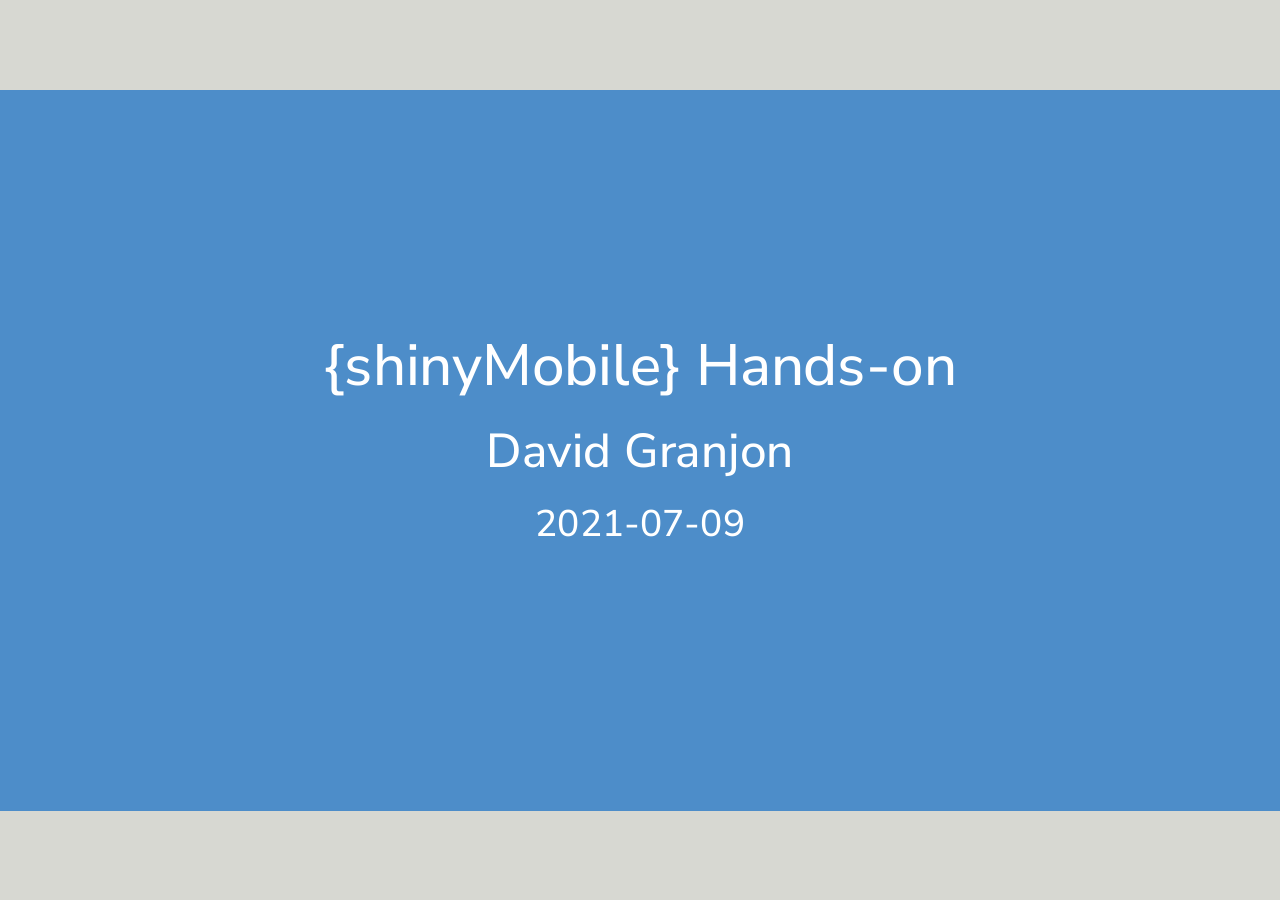
==== commit e7e18fac: "point to thinkr rsconnect + missing thematic in demo" ====
--- a/slides.html
+++ b/slides.html
@@ -4,7 +4,7 @@
     <title>{shinyMobile} Hands-on</title>
     <meta charset="utf-8" />
     <meta name="author" content="SCC" />
-    <meta name="date" content="2021-07-08" />
+    <meta name="date" content="2021-07-09" />
     <link href="assets/libs/tile-view/tile-view.css" rel="stylesheet" />
     <script src="assets/libs/tile-view/tile-view.js"></script>
     <script src="assets/libs/clipboard/clipboard.min.js"></script>
@@ -43,7 +43,7 @@
 
 ## David Granjon
 
-### 2021-07-08
+### 2021-07-09
 
 
 
@@ -78,7 +78,7 @@
 
 Learning objectives:
 - 👩‍🏫 State of the art.
-- 👩‍🏫 `{shinyMobile}` introduction: components, templates, themes ...
+- 👨‍🏫 `{shinyMobile}` introduction: components, templates, themes ...
 - Setup a production app.
 ]
 
@@ -86,7 +86,7 @@
 Discover progressive web apps (PWA) and create a simple example, built on top the previous part. 
 
 Learning objectives:
-- Discover what is a progressive web app
+- Discover what is a progressive web app.
 - Step by step development.
 - Overview of what are the next steps and limitations. 
 
@@ -122,6 +122,8 @@
   - Harder to focus if __not fullscreen__. 
   - Don't work __offline__.
 
+&lt;br/&gt;
+--
 .center[
 Appearance is critical for end user. 💅
 ]  
@@ -138,6 +140,8 @@
   - Know multiple languages: Java, Swift, ...
   - Maintain multiple code bases.
 
+&lt;br/&gt;
+--
 .center[
 ❓ Isn't there something simpler? 
 ]
@@ -154,14 +158,18 @@
   - Provide __offline__ features (don't expect too much).
   - One code base (web languages).
 
-😭 Less performance than native. 
+&lt;br/&gt;
+--
+.center[
+😿 Less performance than native. 
+]
 
 ---
 class: header_background 
 # Mobile app development and {shiny}?
 
 &lt;br/&gt;
-Let's be honest, there is __almost nothing__.
+Let's be honest, there is __almost nothing__ 😭.
 
 .pull-left[
 - Many shiny apps are not optimized for mobile. 
@@ -236,19 +244,19 @@
 &lt;div class="md-front-camera"&gt;&lt;/div&gt;
 &lt;div class="md-top-speaker"&gt;&lt;/div&gt;
 &lt;div class="md-screen"&gt;
-&lt;iframe width="100%" src="https://dgranjon.shinyapps.io/miniUI2Single" allowfullscreen="" frameborder="0" scrolling="no" height="470px"&gt;&lt;/iframe&gt;
+&lt;iframe width="100%" src="https://connect.thinkr.fr/shinyMobile1/" allowfullscreen="" frameborder="0" scrolling="no" height="470px"&gt;&lt;/iframe&gt;
 &lt;/div&gt;
 &lt;button class="md-home-button"&gt;&lt;/button&gt;
 &lt;/div&gt;
 &lt;/div&gt;
 
-&lt;div class="md-iphone-5 md-black-device" id="tabLayoutDemo" style="font-size: 0.5em; margin-top: -50px !important; display: none;"&gt;
+&lt;div class="md-iphone-5 md-white-device" id="tabLayoutDemo" style="font-size: 0.5em; margin-top: -50px !important; display: none;"&gt;
 &lt;div class="md-body"&gt;
 &lt;div class="md-buttons"&gt;&lt;/div&gt;
 &lt;div class="md-front-camera"&gt;&lt;/div&gt;
 &lt;div class="md-top-speaker"&gt;&lt;/div&gt;
 &lt;div class="md-screen"&gt;
-&lt;iframe width="100%" src="https://dgranjon.shinyapps.io/miniUI2Tabs" allowfullscreen="" frameborder="0" scrolling="no" height="470px"&gt;&lt;/iframe&gt;
+&lt;iframe width="100%" src="https://connect.thinkr.fr/shinyMobile2/" allowfullscreen="" frameborder="0" scrolling="no" height="470px"&gt;&lt;/iframe&gt;
 &lt;/div&gt;
 &lt;button class="md-home-button"&gt;&lt;/button&gt;
 &lt;/div&gt;
@@ -286,25 +294,25 @@
 ]
 
 .pull-right[
-&lt;div class="md-iphone-5 md-black-device" id="skiniOSDemo" style="font-size: 0.5em; margin-top: -50px !important;"&gt;
+&lt;div class="md-iphone-5 md-white-device" id="skiniOSDemo" style="font-size: 0.5em; margin-top: -50px !important;"&gt;
 &lt;div class="md-body"&gt;
 &lt;div class="md-buttons"&gt;&lt;/div&gt;
 &lt;div class="md-front-camera"&gt;&lt;/div&gt;
 &lt;div class="md-top-speaker"&gt;&lt;/div&gt;
 &lt;div class="md-screen"&gt;
-&lt;iframe width="100%" src="https://dgranjon.shinyapps.io/miniUI2Demo" allowfullscreen="" frameborder="0" scrolling="no" height="470px"&gt;&lt;/iframe&gt;
+&lt;iframe width="100%" src="https://connect.thinkr.fr/shinyMobile3/" allowfullscreen="" frameborder="0" scrolling="no" height="470px"&gt;&lt;/iframe&gt;
 &lt;/div&gt;
 &lt;button class="md-home-button"&gt;&lt;/button&gt;
 &lt;/div&gt;
 &lt;/div&gt;
 
-&lt;div class="md-iphone-5 md-black-device" id="skinMdDemo" style="font-size: 0.5em; margin-top: -50px !important; display: none;"&gt;
+&lt;div class="md-iphone-5 md-white-device" id="skinMdDemo" style="font-size: 0.5em; margin-top: -50px !important; display: none;"&gt;
 &lt;div class="md-body"&gt;
 &lt;div class="md-buttons"&gt;&lt;/div&gt;
 &lt;div class="md-front-camera"&gt;&lt;/div&gt;
 &lt;div class="md-top-speaker"&gt;&lt;/div&gt;
 &lt;div class="md-screen"&gt;
-&lt;iframe width="100%" src="https://dgranjon.shinyapps.io/miniUI2DemoMd" allowfullscreen="" frameborder="0" scrolling="no" height="470px"&gt;&lt;/iframe&gt;
+&lt;iframe width="100%" src="https://connect.thinkr.fr/shinyMobile4/" allowfullscreen="" frameborder="0" scrolling="no" height="470px"&gt;&lt;/iframe&gt;
 &lt;/div&gt;
 &lt;button class="md-home-button"&gt;&lt;/button&gt;
 &lt;/div&gt;
@@ -337,7 +345,7 @@
 &lt;div class="md-front-camera"&gt;&lt;/div&gt;
 &lt;div class="md-top-speaker"&gt;&lt;/div&gt;
 &lt;div class="md-screen"&gt;
-&lt;iframe width="100%" src="http://127.0.0.1:3515" allowfullscreen="" frameborder="0" scrolling="no" height="470px"&gt;&lt;/iframe&gt;
+&lt;iframe width="100%" src="https://connect.thinkr.fr/shinyMobile5/" allowfullscreen="" frameborder="0" scrolling="no" height="470px"&gt;&lt;/iframe&gt;
 &lt;/div&gt;
 &lt;button class="md-home-button"&gt;&lt;/button&gt;
 &lt;/div&gt;
@@ -349,7 +357,7 @@
 &lt;div class="md-front-camera"&gt;&lt;/div&gt;
 &lt;div class="md-top-speaker"&gt;&lt;/div&gt;
 &lt;div class="md-screen"&gt;
-&lt;iframe width="100%" src="http://127.0.0.1:3516" allowfullscreen="" frameborder="0" scrolling="no" height="470px"&gt;&lt;/iframe&gt;
+&lt;iframe width="100%" src="https://connect.thinkr.fr/shinyMobile6/" allowfullscreen="" frameborder="0" scrolling="no" height="470px"&gt;&lt;/iframe&gt;
 &lt;/div&gt;
 &lt;button class="md-home-button"&gt;&lt;/button&gt;
 &lt;/div&gt;
@@ -391,7 +399,7 @@
 
 ---
 class: center middle
-# Your turn 🥼! 
+# Your turn 🧪! 
 
 &lt;img src="assets/images/excited-minions.gif" width="40%" style="display: block; margin: auto;" /&gt;
 
@@ -409,8 +417,11 @@
 
 ## We'll be using {golem} ...
 
-.center[
-&lt;img src="assets/images/golem.svg" width="10%" style="display: block; margin: auto;" class="svg-img"/&gt;
+.pull-left[
+&lt;img src="assets/images/golem.svg" width="20%" style="display: block; margin: auto;" class="svg-img"/&gt;
+]
+.pull-right[
+&lt;img src="assets/images/truelle.png" width="20%" style="display: block; margin: auto;" class="svg-img"/&gt;
 ]
 
 --
@@ -457,7 +468,7 @@
 
 &lt;br/&gt;
 
-Click on the 🎮 button or copy/paste 📸 the code to your terminal...
+Click on the ▶️ button or copy/paste 📷 the code to your terminal...
 
 &lt;img src="assets/images/truelle-output.png" width="50%" /&gt;&lt;img src="assets/images/golem-package-structure.png" width="50%" /&gt;
 
@@ -570,11 +581,6 @@
 - Run `devtools::load_all()`.
 - Run `shinyMobile::preview_mobile(url = &lt;APP_URL&gt;, device = "iphone8")`.
 ]
-
-&lt;div class="countdown" id="timer_60cd0f93" style="right:33%;bottom:0;" data-warnwhen="0"&gt;
-&lt;code class="countdown-time remark-inline-code"&gt;&lt;span class="countdown-digits minutes"&gt;02&lt;/span&gt;&lt;span class="countdown-digits colon"&gt;:&lt;/span&gt;&lt;span class="countdown-digits seconds"&gt;00&lt;/span&gt;&lt;/code&gt;
-&lt;/div&gt;
-
 
 ---
 class: header_background
@@ -840,7 +846,7 @@
 &lt;br/&gt;
 
 .pull-left[
-## Your turn 🥼
+## Your turn 🧪
 - Open `./R/app_ui.R`.
 - Scroll down to the `golem_add_external_resources` function.
 - Comment out the code as shown on the left (to avoid conflicts with `{shinyMobile}` PWA assets).
@@ -876,7 +882,7 @@
 
 &lt;br/&gt;
 
-Time consuming, need __automated__ approach... The below scripts:
+Time consuming, need __automated__ approach... The below script:
 
 --
 .small[
@@ -911,7 +917,7 @@
 
 &lt;br/&gt;
 
-Create the PWA assets in your current shinyMobile project.
+Create the PWA assets in your current `{shinyMobile}` project.
 
 ## Your turn 🧪
 - Run `charpente::set_pwa` inside your project.
@@ -999,7 +1005,7 @@
 - Install the deployed app.
 - Create a desktop shortcut.
 - Launch the app.
-- Disable the network (Don't shutdown your wifi! See figure 🤣).
+- Emulate disabled network connection (Don't shutdown your wifi! See figure 😂).
 - Reload the page and observe. 
 - Re-activate internet and reload the app.
 ]
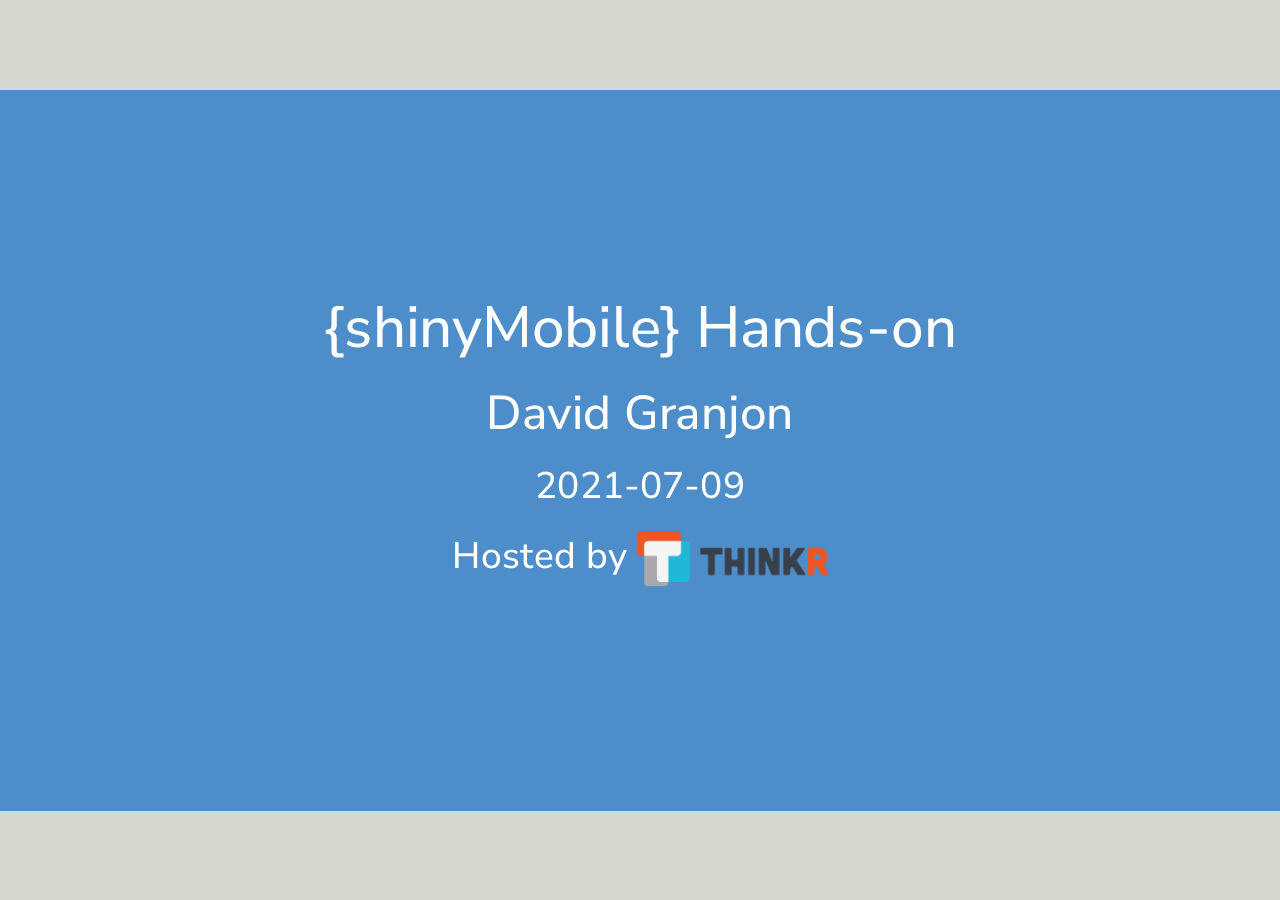
==== commit ab9058a8: "update slides" ====
--- a/slides.html
+++ b/slides.html
@@ -44,6 +44,7 @@
 ## David Granjon
 
 ### 2021-07-09
+### Hosted by &lt;img class="svg-img" src="./assets/images/THINKR.png"&gt;
 
 
 
@@ -125,7 +126,7 @@
 &lt;br/&gt;
 --
 .center[
-Appearance is critical for end user. 💅
+Appearance is critical for end user. 💇
 ]  
 
 ---
@@ -161,7 +162,7 @@
 &lt;br/&gt;
 --
 .center[
-😿 Less performance than native. 
+😭 Less performance than native. 
 ]
 
 ---
@@ -468,11 +469,11 @@
 
 &lt;br/&gt;
 
-Click on the ▶️ button or copy/paste 📷 the code to your terminal...
+Click on the ⏯ button or copy/paste 📸 the code to your terminal...
 
 &lt;img src="assets/images/truelle-output.png" width="50%" /&gt;&lt;img src="assets/images/golem-package-structure.png" width="50%" /&gt;
 
-Congrats 🎉! We now have a production ready `{shinyMobile}` project.
+Congrats 🎈! We now have a production ready `{shinyMobile}` project.
 
 ---
 class: inverse center title-slide middle
@@ -484,18 +485,43 @@
 
 &lt;br/&gt;
 
-.pull-left[
-- Let's open the new project.
+## Your turn 🧪
+
+.pull-left[
+- `{shinyMobile}` allows app preview (local or remote).
+- __Remote__ preview:
+
+```r
+shinyMobile::preview_mobile(
+  url = "https://connect.thinkr.fr/shinyMobile1/", 
+  device = "iphone8"
+)
+```
+]
+
+--
+.xsmall.pull-right[
+- Open the new project.
 - Run `devtools::load_all()`.
-- Browse to `R/app_ui.R` (contains the global UI code).
-
-&lt;img src="assets/images/golem-global-ui.png" width="50%" style="display: block; margin: auto;" /&gt;
-]
-
---
-.xsmall.pull-right[
-- Run `run_app()` and note the provided `&lt;APP_URL&gt;`.
-- Run `shinyMobile::preview_mobile(url = &lt;APP_URL&gt;, device = "iphone8")`.
+- Run the app in a separate R process (only works with __local__ RStudio):
+
+
+```r
+processx::process$new(
+  "Rscript",
+  c("-e",
+    sprintf(
+      "thematic::thematic_shiny();
+      shiny::runApp('%s', port = %s)",
+      "./inst/app", 3434
+    )
+  )
+)
+shinyMobile::preview_mobile(
+  url = "http://localhost:3434", 
+  device = "iphone8"
+)
+```
 
 
 .center[
@@ -568,7 +594,7 @@
   - Theme, colors, ...
   - Dark mode (default to TRUE).
   - __tapHold__ (WHAAAAT???).
-  - navbar and toolbar options 
+  - navbar and toolbar options.
   - ...
 - Options inherited from [Framework7](https://v5.framework7.io/docs/app.html).
 ]
@@ -577,9 +603,8 @@
 
 .small.pull-right[
 ## Your turn 🥼
-- Inspect the __app_ui.R__ code and experiment with some of the options.
-- Run `devtools::load_all()`.
-- Run `shinyMobile::preview_mobile(url = &lt;APP_URL&gt;, device = "iphone8")`.
+- Inspect the __./R/app_ui.R__ code and experiment with some of the options.
+- Run `devtools::load_all()` and `run_app()`.
 ]
 
 ---
@@ -605,8 +630,8 @@
 --
 
 .small.pull-right[
-## Your turn 🥼
-- Inspect the __app_ui.R__ code and find the corresponding pieces.
+## Your turn 🧪
+- Inspect the __./R/app_ui.R__ code and find the corresponding pieces.
 - Add a new `f7Tab()` element. Hint: `f7Tab(..., tabName, icon = NULL, active = FALSE, hidden = FALSE)`. 
 - Run `devtools::load_all()` and `run_app()`.
 ]
@@ -633,8 +658,8 @@
 --
 
 .xsmall.pull-right[
-## Your turn 🧪
-- In __app_ui.R__, modify the navbar title.
+## Your turn 🥼
+- In __./R/app_ui.R__, modify the navbar title.
 - Add a subtitle.
 - Add a `f7SubNavbar()` such as:
 
@@ -675,11 +700,11 @@
 --
 
 .xsmall.pull-right[
-## Your turn 🥼
-- In __app_ui.R__, add a new `f7ExpandableCard()` in the previously added `f7Tab()`.
+## Your turn 🧪
+- In __./R/app_ui.R__, add a new `f7ExpandableCard()` in the previously added `f7Tab()`.
 - Give it an __id__.
 - Below the card add a `f7Button("openCard", "Click me!")`.
-- In __app_server.R__ add this code, replacing `&lt;CARD_ID&gt;`:
+- In __./R/app_server.R__ add this code, replacing `&lt;CARD_ID&gt;`:
 
 
 ```r
@@ -810,7 +835,7 @@
 - ... Thereby making them available offline.
 - Many plug and play template here and there. 
 
-Script composed in 3 steps:
+Script composed of 3 steps:
 
 - Installation + cache configuration (see left code).
 - Activation.
@@ -828,11 +853,11 @@
 
 &lt;br/&gt;
 
-Good new! 
-
---
-
-`{shinyMobile}` is PWA ready.
+Good new 😃! 
+
+--
+
+`{shinyMobile}` is PWA ready 😎.
 
 --
 
@@ -845,11 +870,12 @@
 
 &lt;br/&gt;
 
-.pull-left[
-## Your turn 🧪
+.small.pull-left[
+## Your turn 🥼
 - Open `./R/app_ui.R`.
 - Scroll down to the `golem_add_external_resources` function.
 - Comment out the code as shown on the left (to avoid conflicts with `{shinyMobile}` PWA assets).
+- Call `golem::add_ui_server_files()`.
 ]
 
 
@@ -917,12 +943,25 @@
 
 &lt;br/&gt;
 
-Create the PWA assets in your current `{shinyMobile}` project.
-
+.xsmall.pull-left[
 ## Your turn 🧪
-- Run `charpente::set_pwa` inside your project.
-- Check the `www` folder content.
+- Run `charpente::set_pwa("inst/app", register_service_worker = FALSE, create_dependencies = FALSE)` inside your project.
 - Run `devtools::load_all()` and `run_app()`.
+- Once the RStudio viewer opens, click on `Open in Browser`.
+- Note the app &lt;sup&gt;URL&lt;/sup&gt;: `https://baka.thinkr.fr/&lt;CONTAINER_ID&gt;/rstudio/p/&lt;RSTUDIO_TOKEN&gt;/`.
+- Copy it in the `./inst/app/www/manifest.webmanifest` __start_url__ field. 
+]
+
+.pull-right[
+&lt;br/&gt;
+&lt;img src="assets/images/bakACode.png" width="100%" style="display: block; margin: auto;" /&gt;
+]
+
+
+.xsmall.footnote[
+This workshop is hosted by [ThinkR](https://thinkr.fr/) on a dedicated server. If you are working locally, first deploy your app to a secure server (with __HTTPS__ like [shinyapps.io](https://www.shinyapps.io/)). PWA features __don't work__ locally!!!
+]
+
 
 
 ---
@@ -933,9 +972,9 @@
 
 .pull-left[
 .small[
-## Your turn 🥼
-
-- Deploy your app to `shinyapps.io` or browse to `https://dgranjon.shinyapps.io/shinyMobileGolemTest`.
+## Your turn 🧪
+- App is already running in Chrome.
+- If __App does not work__: use `https://dgranjon.shinyapps.io/shinyMobileGolemTest`.
 - Open the Chrome developer tools: ⌥ + ⌘ + I (Mac), ctrl + shift + I (windows).
 - Follow the steps showed in the figure (in red).
 - Click on `Generate report` and wait.
@@ -1005,7 +1044,7 @@
 - Install the deployed app.
 - Create a desktop shortcut.
 - Launch the app.
-- Emulate disabled network connection (Don't shutdown your wifi! See figure 😂).
+- Emulate disabled network connection (Don't shutdown your wifi! See figure 😆).
 - Reload the page and observe. 
 - Re-activate internet and reload the app.
 ]
